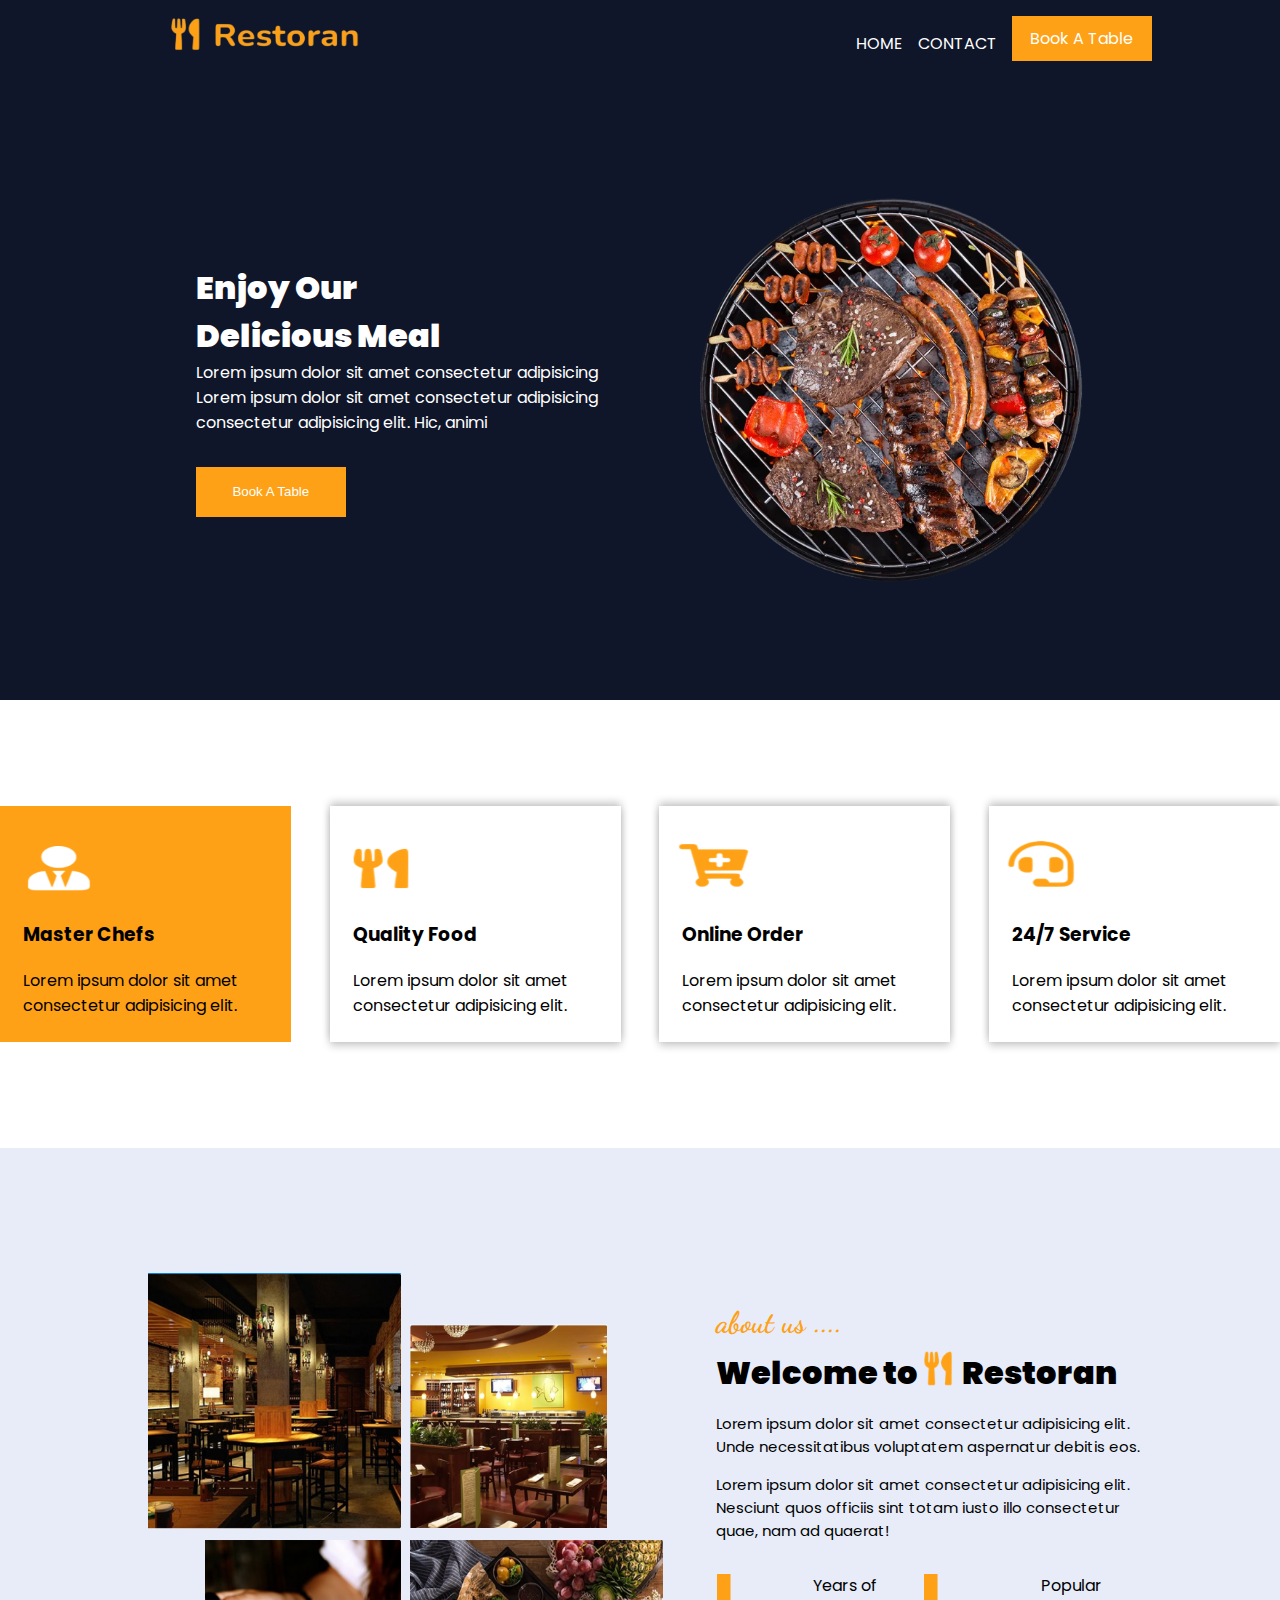
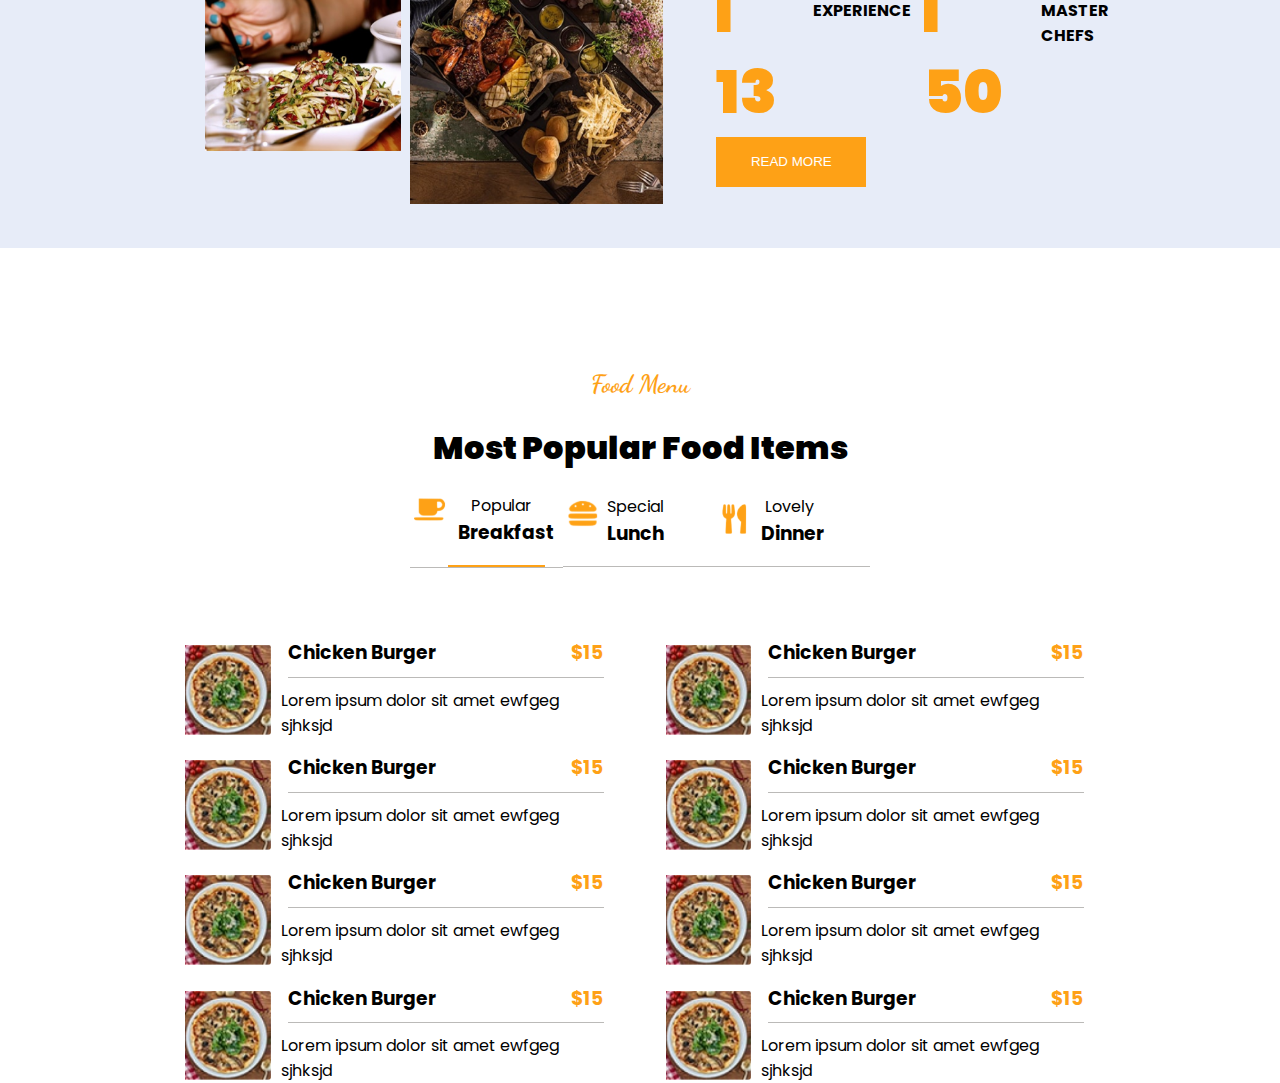
==== index.html @ 65862c94 "about us container styling" ====
<!DOCTYPE html>
<html lang="en">
  <head>
    <meta charset="UTF-8" />
    <meta name="viewport" content="width=device-width, initial-scale=1.0" />
    <link rel="stylesheet" href="styles.css" />
    <title>Restaurant App</title>
  </head>
  <body>
    <div class="top-Container">
      <div class="navbar">
        <ul>
          <li>
            <img src="restoran.png" class="restoran-logo" />
          </li>
          <div class="navbar1">
            <li class="homelink">HOME</li>
            <li class="contactlink">CONTACT</li>
            <li class="bookTableBtn">Book A Table</li>
          </div>
        </ul>
      </div>
      <div class="center-container">
        <div>
          <h1>Enjoy Our</h1>
          <h1>Delicious Meal</h1>
          <p class="p1">Lorem ipsum dolor sit amet consectetur adipisicing</p>
          <p class="p1">Lorem ipsum dolor sit amet consectetur adipisicing</p>
          <p class="p1">consectetur adipisicing elit. Hic, animi</p>
          <button class="bookTableBtn1">Book A Table</button>
        </div>

        <img src="food.webp" class="foodImage" />
      </div>
    </div>
    <div class="container1">
      <div class="center-container1">
        <div class="center-container1-item1">
          <img src="masterChef.png" class="masterChefImage" />
          <h3 class="masterChefHeading">Master Chefs</h3>
          <p class="para">
            Lorem ipsum dolor sit amet consectetur adipisicing elit.
          </p>
        </div>
        <div class="center-container1-item2">
          <img src="fork.png" class="masterChefImage" />
          <h3 class="masterChefHeading">Quality Food</h3>
          <p class="para">
            Lorem ipsum dolor sit amet consectetur adipisicing elit.
          </p>
        </div>
        <div class="center-container1-item3">
          <img src="trolly.png" class="masterChefImage" />
          <h3 class="masterChefHeading">Online Order</h3>
          <p class="para">
            Lorem ipsum dolor sit amet consectetur adipisicing elit.
          </p>
        </div>
        <div class="center-container1-item4">
          <img src="headphone.png" class="masterChefImage" />
          <h3 class="masterChefHeading">24/7 Service</h3>
          <p class="para">
            Lorem ipsum dolor sit amet consectetur adipisicing elit.
          </p>
        </div>
      </div>
    </div>
    <div class="aboutUs-container">
      <div class="aboutUs-centerContainer">
        <div class="restaurant-images-Conatainer">
          <div class="restaurant-images-Container1">
            <img src="restraurant1.png" class="restaurant1-Image" />
            <img src="Restaurant2.png" class="restaurant2-Image" />
          </div>
          <div class="restaurant-images-Container1">
            <img src="Restaurant3.png" class="restaurant3-Image" />
            <img src="Restaurant4.png" class="restaurant4-Image" />
          </div>
        </div>

        <div class="aboutUS-container2">
          <h3 class="about">about us ....</h3>
          <div class="welcome-heading">
            <h1 class="welcome">Welcome to</h1>
            <img src="fork.png" class="forkIcon" />
            <h1 class="welcome">Restoran</h1>
          </div>

          <p class="p3">
            Lorem ipsum dolor sit amet consectetur adipisicing elit. Unde
            necessitatibus voluptatem aspernatur debitis eos.
          </p>
          <p class="p3">
            Lorem ipsum dolor sit amet consectetur adipisicing elit. Nesciunt
            quos officiis sint totam iusto illo consectetur quae, nam ad
            quaerat!
          </p>
          <div class="aboutUS-container1">
            <div class="aboutUS-container1-item1">
              <h1 class="years">| 13</h1>
              <div>
                <p class="p2">Years of</p>
                <h4 class="h4">EXPERIENCE</h4>
              </div>
            </div>
            <div class="aboutUS-container1-item1">
              <h1 class="years">| 50</h1>
              <div>
                <p class="p2">Popular</p>
                <h4 class="h4">MASTER CHEFS</h4>
              </div>
            </div>
          </div>
          <button class="readMoreBtn">READ MORE</button>
        </div>
      </div>
    </div>
    <div class="foodMenu-Container">
      <div class="foodMenuContainer-Center">
        <div class="foodMenu-Top">
          <h3 class="foodMenu-heading">Food Menu</h3>
          <h1>Most Popular Food Items</h1>
          <div class="foodMenu-top-container">
            <div class="foodMenu-Top1">
              <img src="cup.png" class="foodMenuIcons" />
              <div class="Breakfast-container">
                <p class="p4">Popular</p>
                <h3 class="h3">Breakfast</h3>
              </div>
            </div>

            <div class="foodMenu-Top1 Top2">
              <img src="burger.png" class="foodMenuIcons" />
              <div class="Lunch-container">
                <p class="p4">Special</p>
                <h3 class="h3">Lunch</h3>
              </div>
            </div>
            <div class="foodMenu-Top1 Top3">
              <img src="fork.png" class="foodMenuIcons" />
              <div class="Dinner-container">
                <p class="p4">Lovely</p>
                <h3 class="h3">Dinner</h3>
              </div>
            </div>
          </div>
        </div>
        <div class="foodMenu-Container1">
          <div>
            <div class="foodMenu-Container1-item">
              <img src="pasta.png" class="pasta-img" />
              <div>
                <div class="item1">
                  <h3 class="burger-heading">Chicken Burger</h3>
                  <h3 class="burger-price">$15</h3>
                </div>

                <p class="p5">Lorem ipsum dolor sit amet ewfgeg sjhksjd</p>
              </div>
            </div>

            <div class="foodMenu-Container1-item">
              <img src="pasta.png" class="pasta-img" />
              <div>
                <div class="item1">
                  <h3 class="burger-heading">Chicken Burger</h3>
                  <h3 class="burger-price">$15</h3>
                </div>

                <p class="p5">Lorem ipsum dolor sit amet ewfgeg sjhksjd</p>
              </div>
            </div>

            <div class="foodMenu-Container1-item">
              <img src="pasta.png" class="pasta-img" />
              <div>
                <div class="item1">
                  <h3 class="burger-heading">Chicken Burger</h3>
                  <h3 class="burger-price">$15</h3>
                </div>

                <p class="p5">Lorem ipsum dolor sit amet ewfgeg sjhksjd</p>
              </div>
            </div>

            <div class="foodMenu-Container1-item">
              <img src="pasta.png" class="pasta-img" />
              <div>
                <div class="item1">
                  <h3 class="burger-heading">Chicken Burger</h3>
                  <h3 class="burger-price">$15</h3>
                </div>

                <p class="p5">Lorem ipsum dolor sit amet ewfgeg sjhksjd</p>
              </div>
            </div>
          </div>
          <div>
            <div class="foodMenu-Container1-item">
              <img src="pasta.png" class="pasta-img" />
              <div>
                <div class="item1">
                  <h3 class="burger-heading">Chicken Burger</h3>
                  <h3 class="burger-price">$15</h3>
                </div>

                <p class="p5">Lorem ipsum dolor sit amet ewfgeg sjhksjd</p>
              </div>
            </div>

            <div class="foodMenu-Container1-item">
              <img src="pasta.png" class="pasta-img" />
              <div>
                <div class="item1">
                  <h3 class="burger-heading">Chicken Burger</h3>
                  <h3 class="burger-price">$15</h3>
                </div>

                <p class="p5">Lorem ipsum dolor sit amet ewfgeg sjhksjd</p>
              </div>
            </div>

            <div class="foodMenu-Container1-item">
              <img src="pasta.png" class="pasta-img" />
              <div>
                <div class="item1">
                  <h3 class="burger-heading">Chicken Burger</h3>
                  <h3 class="burger-price">$15</h3>
                </div>

                <p class="p5">Lorem ipsum dolor sit amet ewfgeg sjhksjd</p>
              </div>
            </div>

            <div class="foodMenu-Container1-item">
              <img src="pasta.png" class="pasta-img" />
              <div>
                <div class="item1">
                  <h3 class="burger-heading">Chicken Burger</h3>
                  <h3 class="burger-price">$15</h3>
                </div>

                <p class="p5">Lorem ipsum dolor sit amet ewfgeg sjhksjd</p>
              </div>
            </div>
          </div>
        </div>
      </div>
    </div>
  </body>
</html>
---- styles.css ----
@import url("https://fonts.googleapis.com/css2?family=Poppins:ital,wght@0,100;0,200;0,300;0,400;0,500;0,600;0,700;0,800;0,900;1,100;1,200;1,300;1,400;1,500;1,600;1,700;1,800;1,900&display=swap");
@import url("https://fonts.googleapis.com/css2?family=Dancing+Script:wght@400..700&family=Poppins:ital,wght@0,100;0,200;0,300;0,400;0,500;0,600;0,700;0,800;0,900;1,100;1,200;1,300;1,400;1,500;1,600;1,700;1,800;1,900&display=swap");
body {
  width: 100%;
  height: auto;
  margin: 0;
  padding: 0;
  font-family: "Poppins", sans-serif;
}

.top-Container {
  position: relative;

  height: 700px;
  background-color: #0f172b;
  overflow: hidden;
}

.top-Container::before {
  content: "";
  position: absolute;
  top: 0;
  left: 0;
  right: 0;
  bottom: 0;
  background-image: url("https://img.freepik.com/free-photo/top-view-table-full-delicious-food-composition_23-2149141353.jpg");
  background-repeat: no-repeat;
  background-size: cover;
  background-position: center;
  filter: blur(5px);
  z-index: 1;
}

.top-Container::after {
  content: "";
  position: absolute;
  top: 0;
  left: 0;
  right: 0;
  bottom: 0;
  background-color: rgba(15, 23, 43, 0.8);
  z-index: 2;
}
.navbar {
  position: relative;
  z-index: 3;
  color: white;
  padding-left: 10%;
  padding-right: 10%;
}
ul {
  list-style: none;
  display: flex;
  justify-content: space-between;
}
.navbar1 {
  width: 400px;
  display: flex;
  justify-content: space-between;
  gap: 5%;
}
.restoran-logo {
  width: 30%;
  height: 80%;
}
.center-container {
  z-index: 3;
  position: relative;
  color: white;
  display: flex;
  justify-content: center;
  align-items: center;
  gap: 8%;
  margin-top: 10%;
}
.foodImage {
  width: 30%;
  height: 30%;
}
h1 {
  margin: 0;
  padding: 0;
  font-weight: 900;
}
.p1 {
  margin: 0;
  padding: 0;
}
.bookTableBtn1 {
  color: white;
  background-color: #fea116;
  border: none;
  height: 50px;
  width: 150px;
  margin-top: 8%;
}
.bookTableBtn {
  color: white;
  background-color: #fea116;
  border: none;
  height: 25px;
  width: 150px;
  text-align: center;
  padding: 10px;
}
.homelink,
.contactlink {
  margin-top: 15px;
}

.container1 {
  height: 448px;
  top: 764px;
  display: flex;
  justify-content: center;
  align-items: center;
}

.center-container1 {
  height: 236px;
  width: 160vh;

  display: flex;
  gap: 3%;
}
.center-container1-item1 {
  width: 100%;
  background-color: #fea116;
}
.center-container1-item2 {
  background-color: white;
  box-shadow: 0px 4px 8px rgba(0, 0, 0, 0.2), 0px -4px 8px rgba(0, 0, 0, 0.2);
  width: 100%;
}
.center-container1-item3 {
  background-color: white;
  box-shadow: 0px 4px 8px rgba(0, 0, 0, 0.2), 0px -4px 8px rgba(0, 0, 0, 0.2);

  width: 100%;
}
.center-container1-item4 {
  background-color: white;
  box-shadow: 0px 4px 8px rgba(0, 0, 0, 0.2), 0px -4px 8px rgba(0, 0, 0, 0.2);

  width: 100%;
}
.masterChefImage {
  margin-top: 10%;
  height: 25%;
  width: 30%;
  margin-left: 4%;
}
.masterChefHeading {
  margin-left: 8%;
}
.para {
  margin-left: 8%;
}
.aboutUs-container {
  height: 700px;

  background-color: #e7ecf8;
  display: flex;
  justify-content: center;
  align-items: center;
}
.aboutUs-centerContainer {
  height: 70%;
  width: 80%;
  display: flex;
  gap: 26%;
}

.restaurant-images-Conatainer {
  display: flex;
  flex-direction: column;
  margin: 2%;
}
.restaurant-images-Container1 {
  display: flex;
  gap: 3%;
}
.years {
  font-size: 60px;
  color: #fea116;
}
.aboutUS-container1 {
  width: 100%;

  display: flex;
  gap: 5%;
}
.aboutUS-container1-item1 {
  display: flex;
}

.p2 {
  margin-bottom: 0;
}
.readMoreBtn {
  color: white;
  background-color: #fea116;
  border: none;
  height: 50px;
  width: 150px;
}
.p2 {
  margin-left: 10%;
}
.h4 {
  margin-top: 0;
  margin-left: 10%;
  padding: 0;
}

.restaurant1-Image {
  width: 90%;

  height: 100%;
}
.restaurant2-Image {
  width: 70%;
  margin-top: 18%;
  /* margin-right: 108%; */
  height: 80%;
}
.restaurant3-Image {
  width: 70%;

  height: 80%;
  margin-left: 20%;
  margin-top: 4%;
}
.restaurant4-Image {
  width: 90%;
  margin-top: 4%;

  height: 100%;
}
.aboutUS-container2 {
  margin-top: 5%;
}
.p3 {
  font-size: 15px;
}
.forkIcon {
  width: 10%;
  height: 10%;
}
.welcome-heading {
  display: flex;
}
.welcome {
  margin-top: 2%;
}
.about {
  font-family: "Dancing Script", cursive;
  font-size: 30px;
  margin: 0;
  padding: 0;
  color: #fea116;
}
.foodMenu-Container {
  height: 819px;
  display: flex;
  justify-content: center;
  align-items: center;
}
.foodMenuContainer-Center {
  height: 626.69px;
  width: 80%;
}
.foodMenu-Top {
  text-align: center;
  justify-content: center;
  align-items: center;
}
.foodMenuIcons {
  width: 25%;
  height: 50%;
}
.foodMenu-Top1 {
  display: flex;
  width: 15%;
  margin-top: 2%;
  border-bottom: 1px solid #bbbab8;
}

.foodMenu-top-container {
  display: flex;
  justify-content: center;
  align-items: center;
  margin: 0;
  padding: 0;

  gap: 0;
}
.h3 {
  margin-left: 10%;
  margin-top: 0%;

  padding: 0;
}
.p4 {
  margin-left: 10%;
  margin-top: 0%;
  margin-bottom: 0;
}
.line {
  width: 50%;
}
.Breakfast-container {
  border-bottom: 2px solid #fea116;
}
.foodMenu-heading {
  font-family: "Dancing Script", cursive;
  color: #fea116;
  font-size: 25px;
  font-weight: bold;
}
.Top3 {
  margin-left: 0;
}
.pasta-img {
  width: 20%;
  height: 10%;
  margin-top: 6%;
}
.item1 {
  display: flex;
  justify-content: space-between;
  margin-left: 5%;
  margin-bottom: 0;
  border-bottom: 1px solid #bbbab8;

  height: 50%;
}
.foodMenu-Container1 {
  margin-top: 5%;
  display: flex;
  justify-content: center;
  gap: 5%;
}
.foodMenu-Container1-item {
  display: flex;
}

.burger-heading {
  margin-bottom: 0%;
  padding: 0%;
}
.burger-price {
  margin-bottom: 0%;
  padding: 0%;
  color: #fea116;
}
.p5 {
  margin-top: 3%;
  margin-bottom: 0;
  margin-right: 0;
  margin-left: 3%;
}
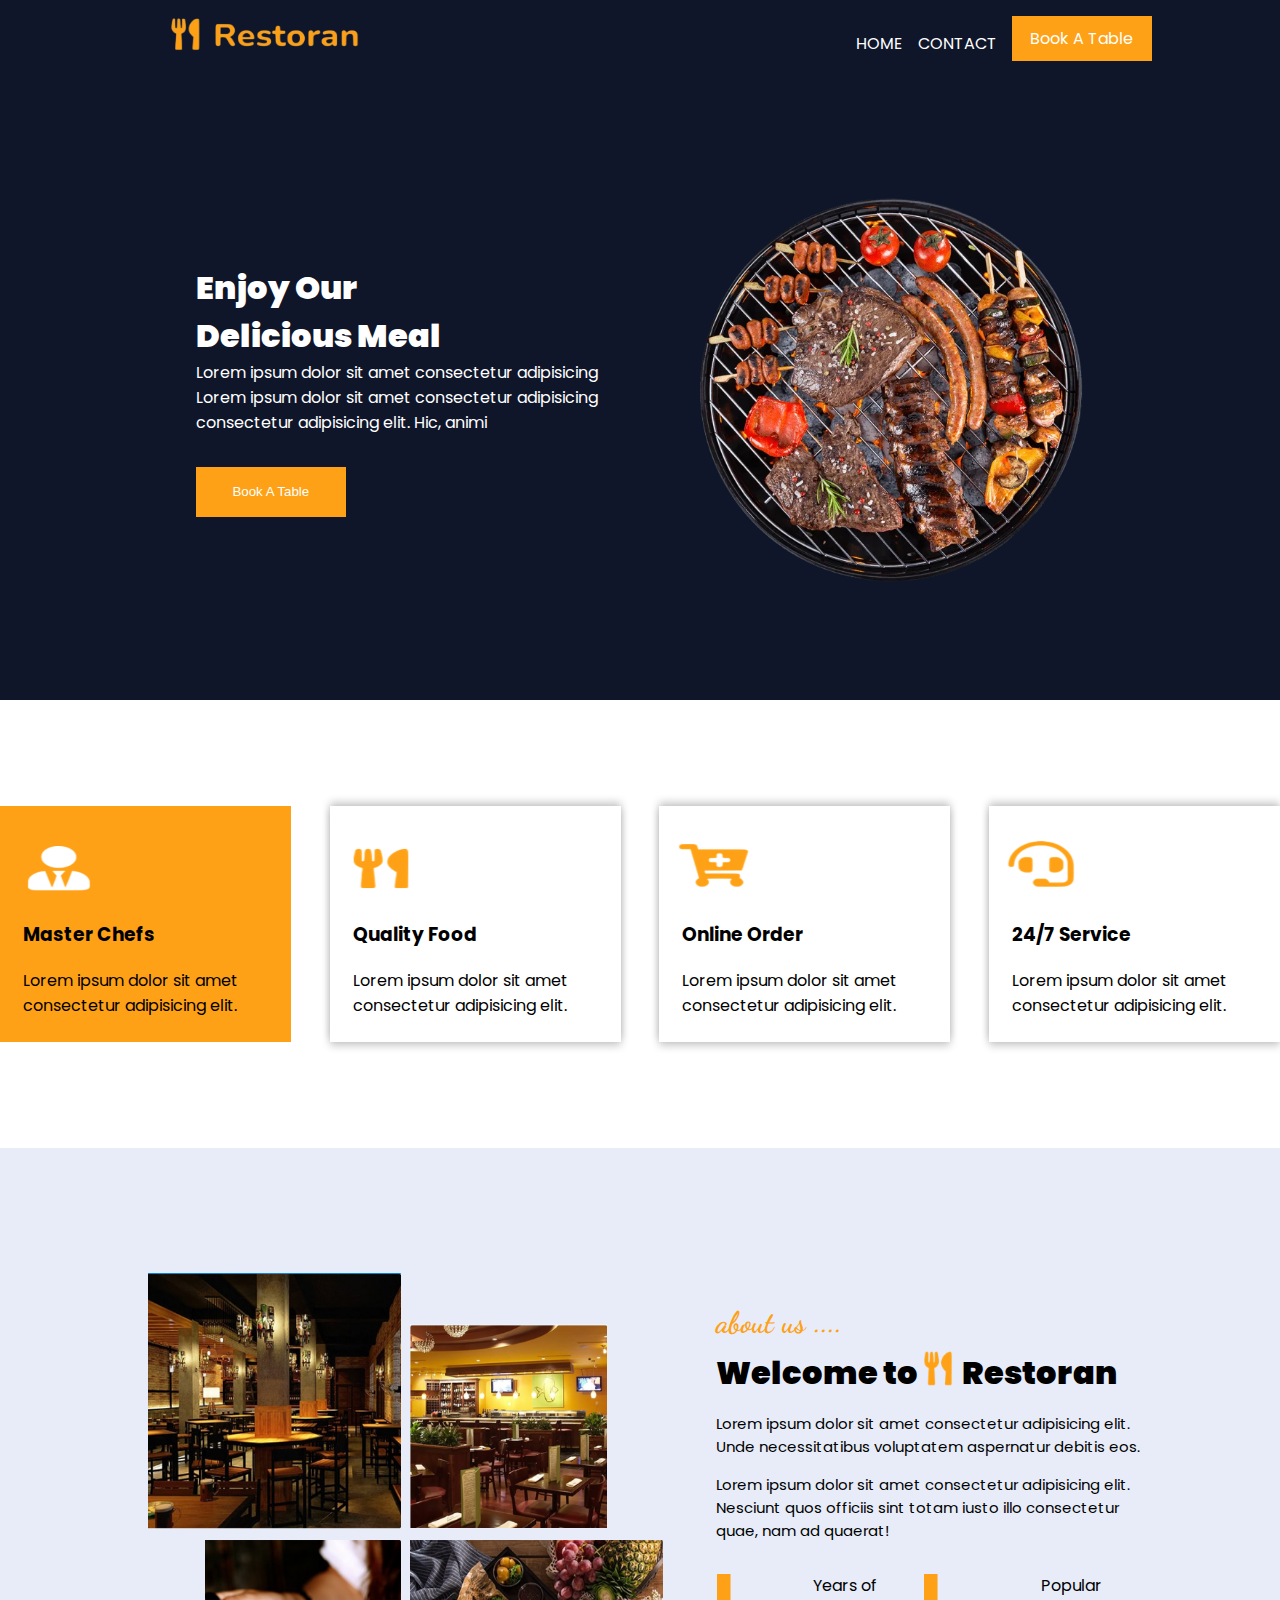
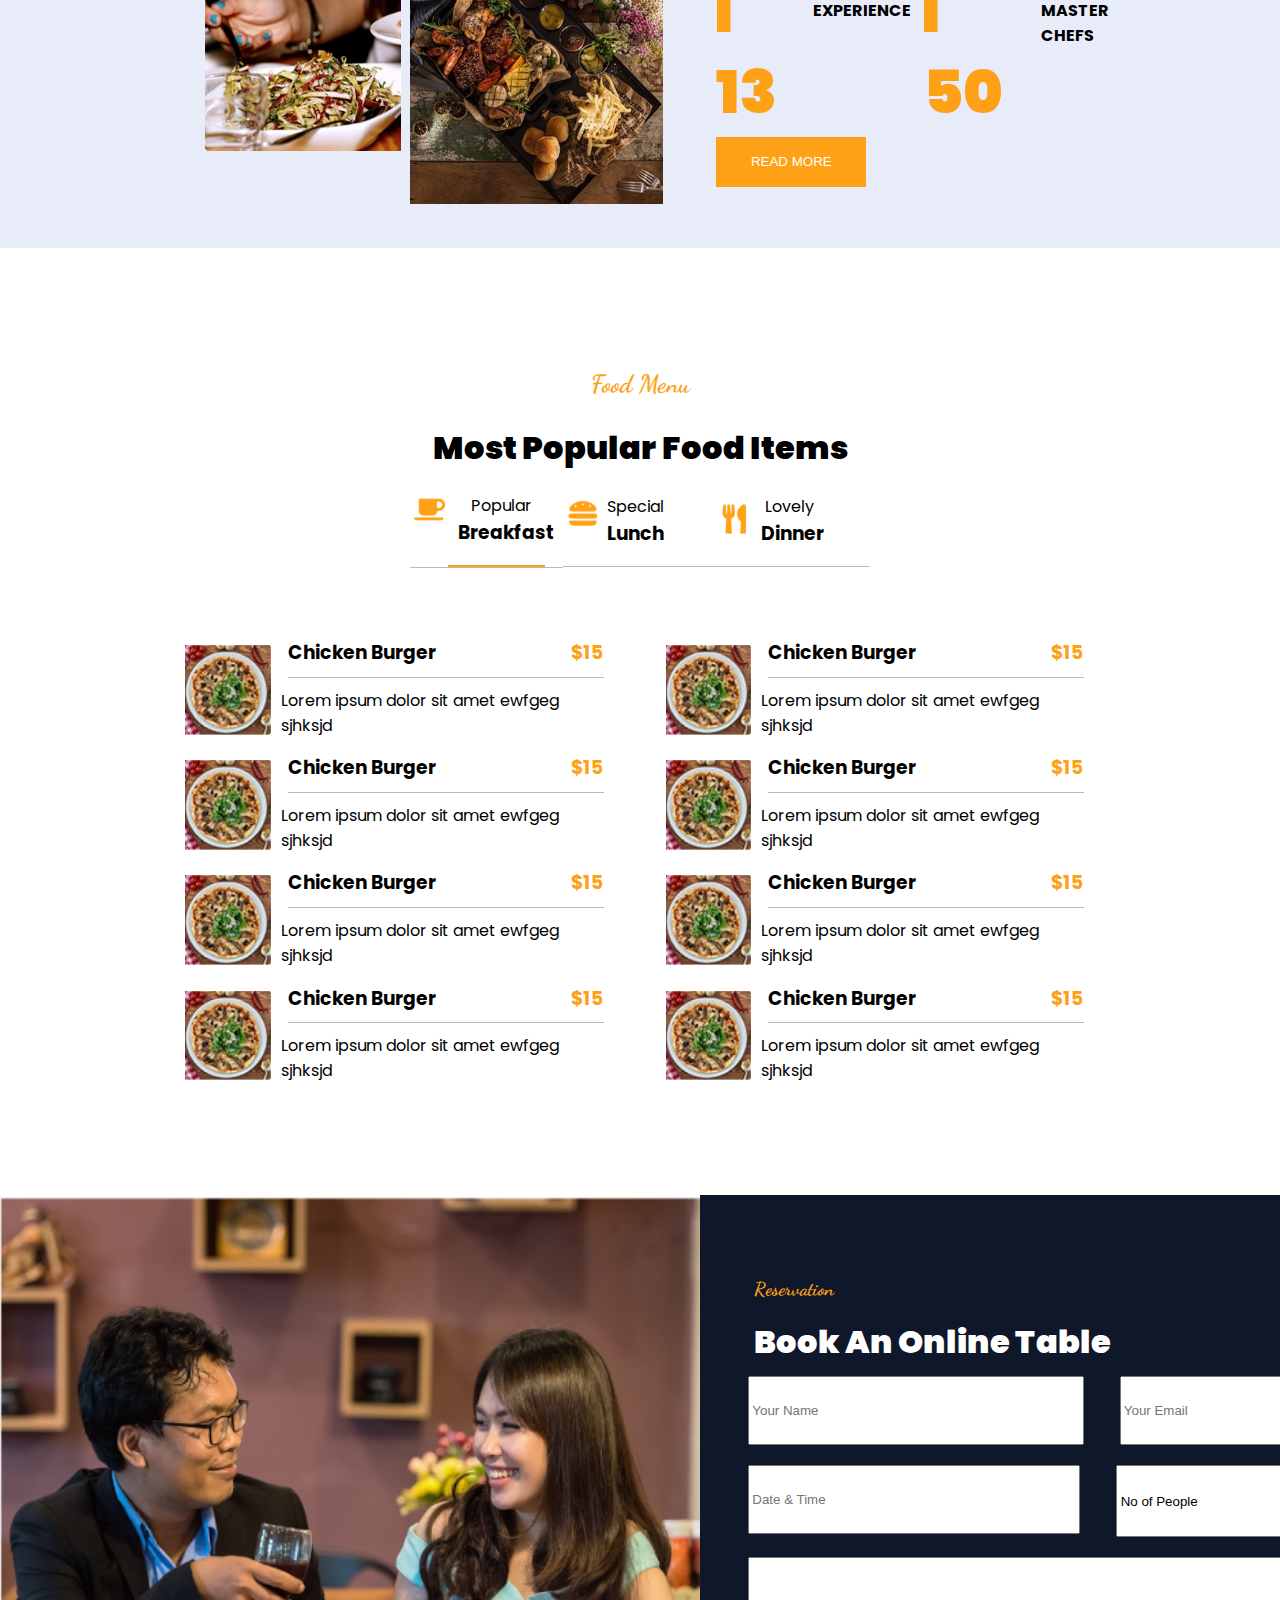
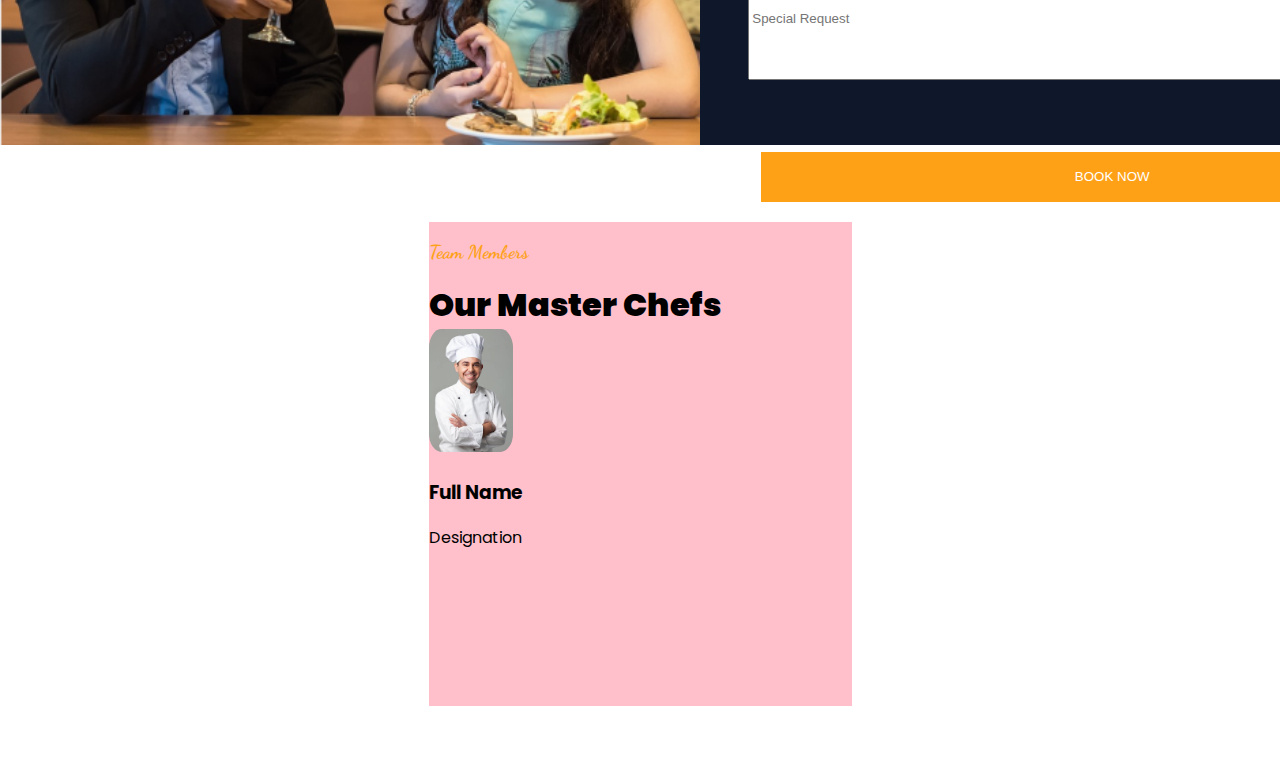
==== commit 6d0255c5: "reservation container styling" ====
--- a/index.html
+++ b/index.html
@@ -247,5 +247,54 @@
         </div>
       </div>
     </div>
+
+    <div class="reservation-Container">
+      <img src="reservation.PNG" class="reservation-img" />
+      <div class="reservation-Container-1">
+        <h3 class="reservation">Reservation</h3>
+        <h1 class="bookTableHeading">Book An Online Table</h1>
+
+        <form>
+          <div class="form-input1">
+            <input type="text" class="input" placeholder="Your Name" />
+
+            <input type="email" class="input" placeholder="Your Email" />
+          </div>
+          <div class="form-input1">
+            <input type="text" class="input" placeholder="Date & Time" />
+
+            <select class="input1">
+              <option disabled selected>No of People</option>
+              <option>people 1</option>
+              <option>people 2</option>
+              <option>people 3</option>
+              <option>people 4</option>
+            </select>
+          </div>
+          <div class="formInput2">
+            <input
+              class="Special-input"
+              type="text"
+              placeholder="Special Request"
+            />
+          </div>
+          <input type="submit" class="bookNowBtn" value="BOOK NOW" />
+        </form>
+      </div>
+    </div>
+
+    <div class="team-Members-Container">
+      <div class="team-Members-Container-Center">
+        <h3 class="team-Members-heading">Team Members</h3>
+        <h1>Our Master Chefs</h1>
+        <div>
+          <div class="chef1">
+            <img src="chef1.jpg" class="chef-Image" />
+            <h3>Full Name</h3>
+            <p>Designation</p>
+          </div>
+        </div>
+      </div>
+    </div>
   </body>
 </html>
--- a/styles.css
+++ b/styles.css
@@ -360,3 +360,75 @@
   margin-right: 0;
   margin-left: 3%;
 }
+.reservation-Container {
+  height: 550px;
+  display: flex;
+  margin-top: 10%;
+  background-color: #0f172b;
+  color: white;
+}
+.reservation {
+  margin-left: 7%;
+  font-family: "Dancing Script", cursive;
+  color: #fea116;
+}
+.bookTableHeading {
+  margin-left: 7%;
+}
+.reservation-img {
+  height: 550px;
+  width: 700px;
+}
+.form-input1 {
+  display: flex;
+  padding: 10px;
+  margin-left: 5%;
+  gap: 5%;
+}
+.input {
+  width: 40vh;
+  height: 7vh;
+}
+.input1 {
+  width: 42vh;
+  height: 8vh;
+}
+.formInput2 {
+  padding: 10px;
+  margin-left: 5%;
+}
+.Special-input {
+  width: 78vh;
+  height: 13vh;
+}
+.bookNowBtn {
+  color: white;
+  background-color: #fea116;
+  border: none;
+  height: 50px;
+  width: 78vh;
+  margin-top: 8%;
+  margin-left: 8%;
+}
+.reservation-Container-1 {
+  margin-top: 5%;
+}
+.team-Members-Container {
+  height: 638px;
+  display: flex;
+  justify-content: center;
+  align-items: center;
+}
+.team-Members-Container-Center {
+  height: 484px;
+  background-color: pink;
+}
+.team-Members-heading {
+  font-family: "Dancing Script", cursive;
+  color: #fea116;
+}
+.chef-Image {
+  height: 50%;
+  width: 20%;
+  border-radius: 15%;
+}
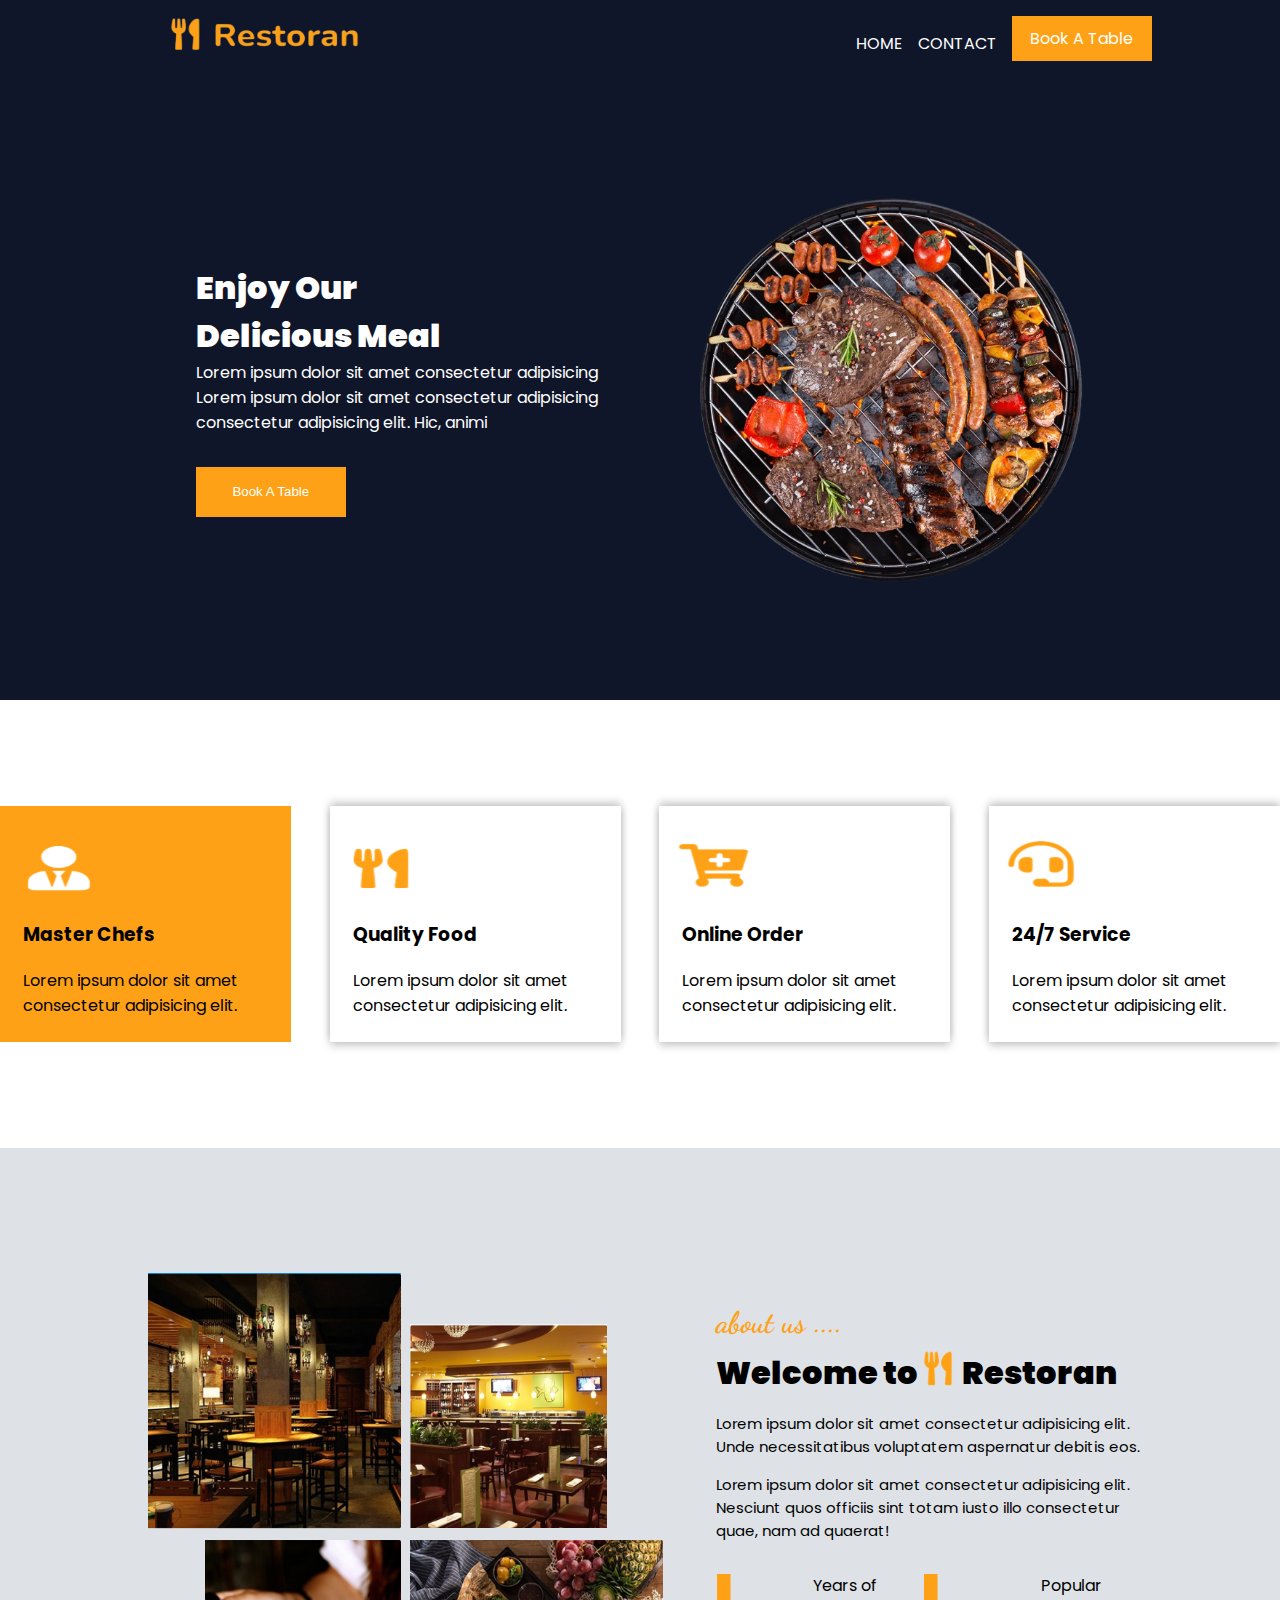
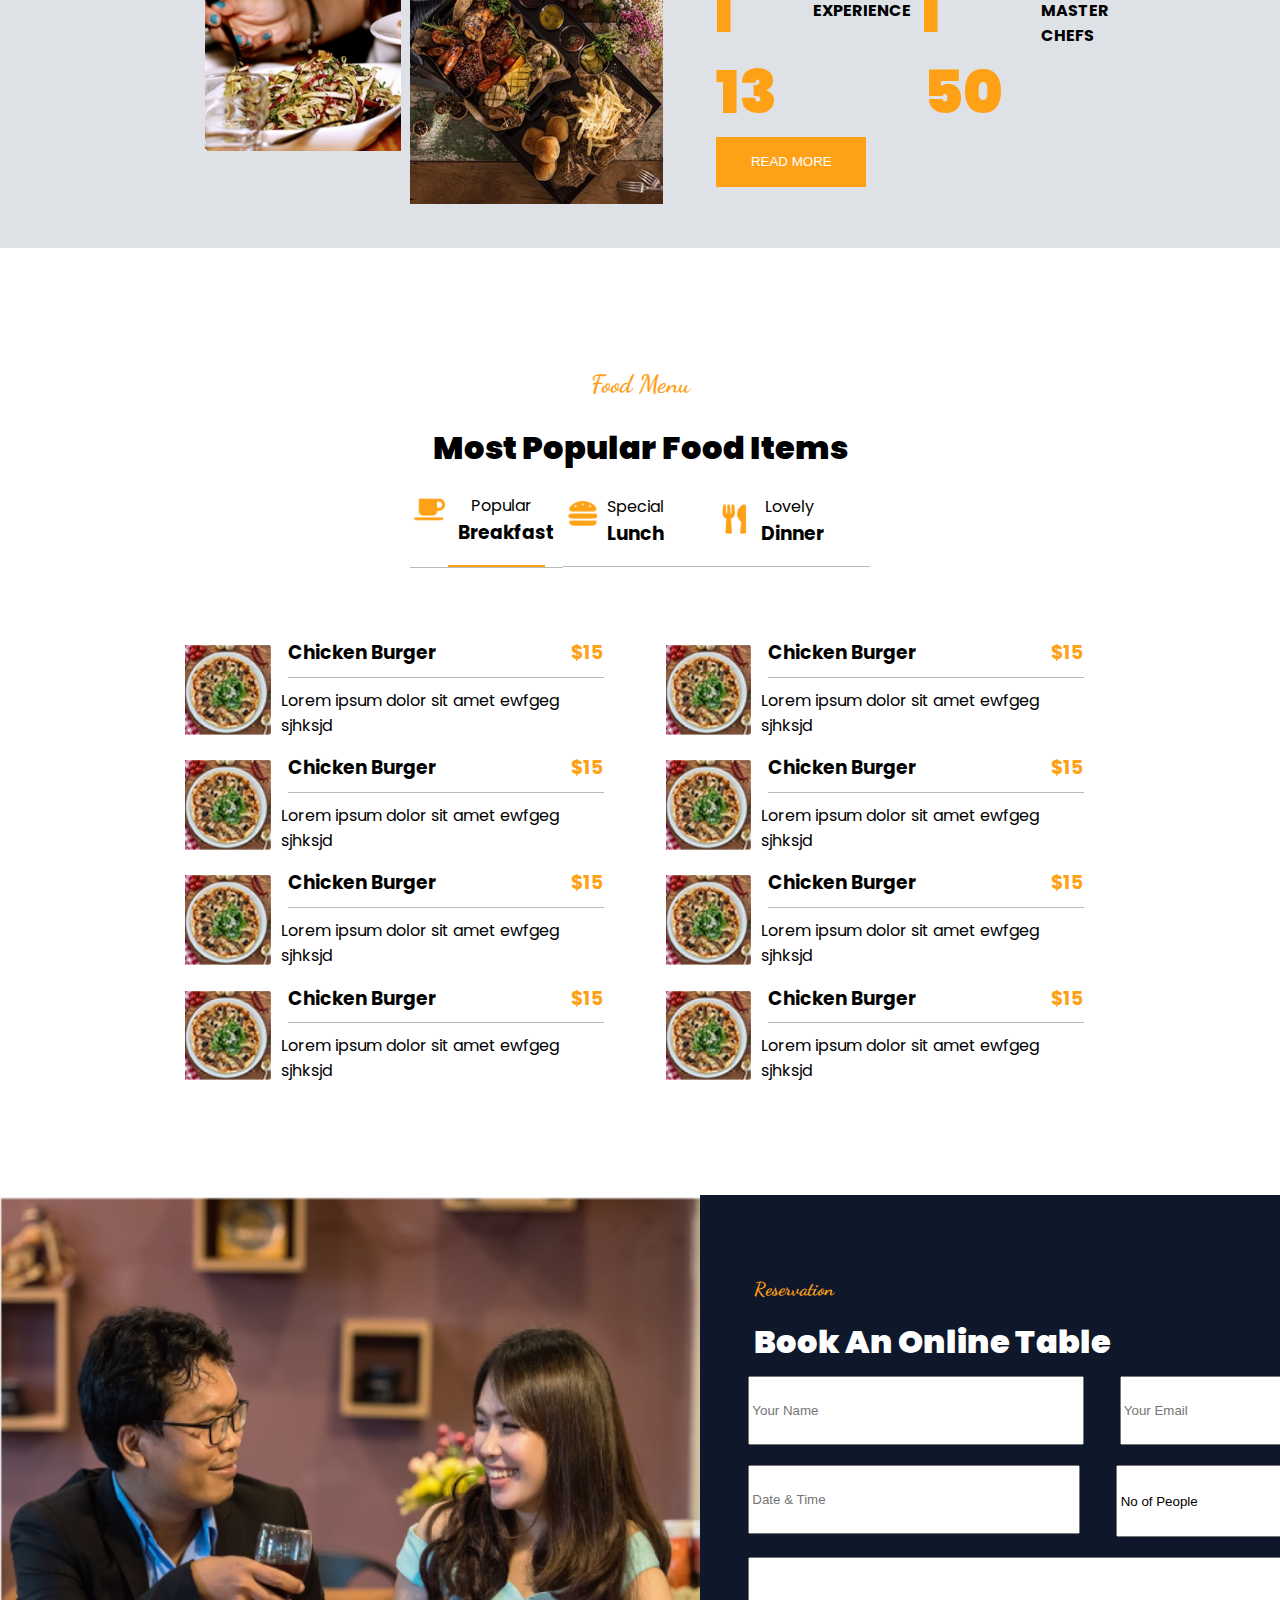
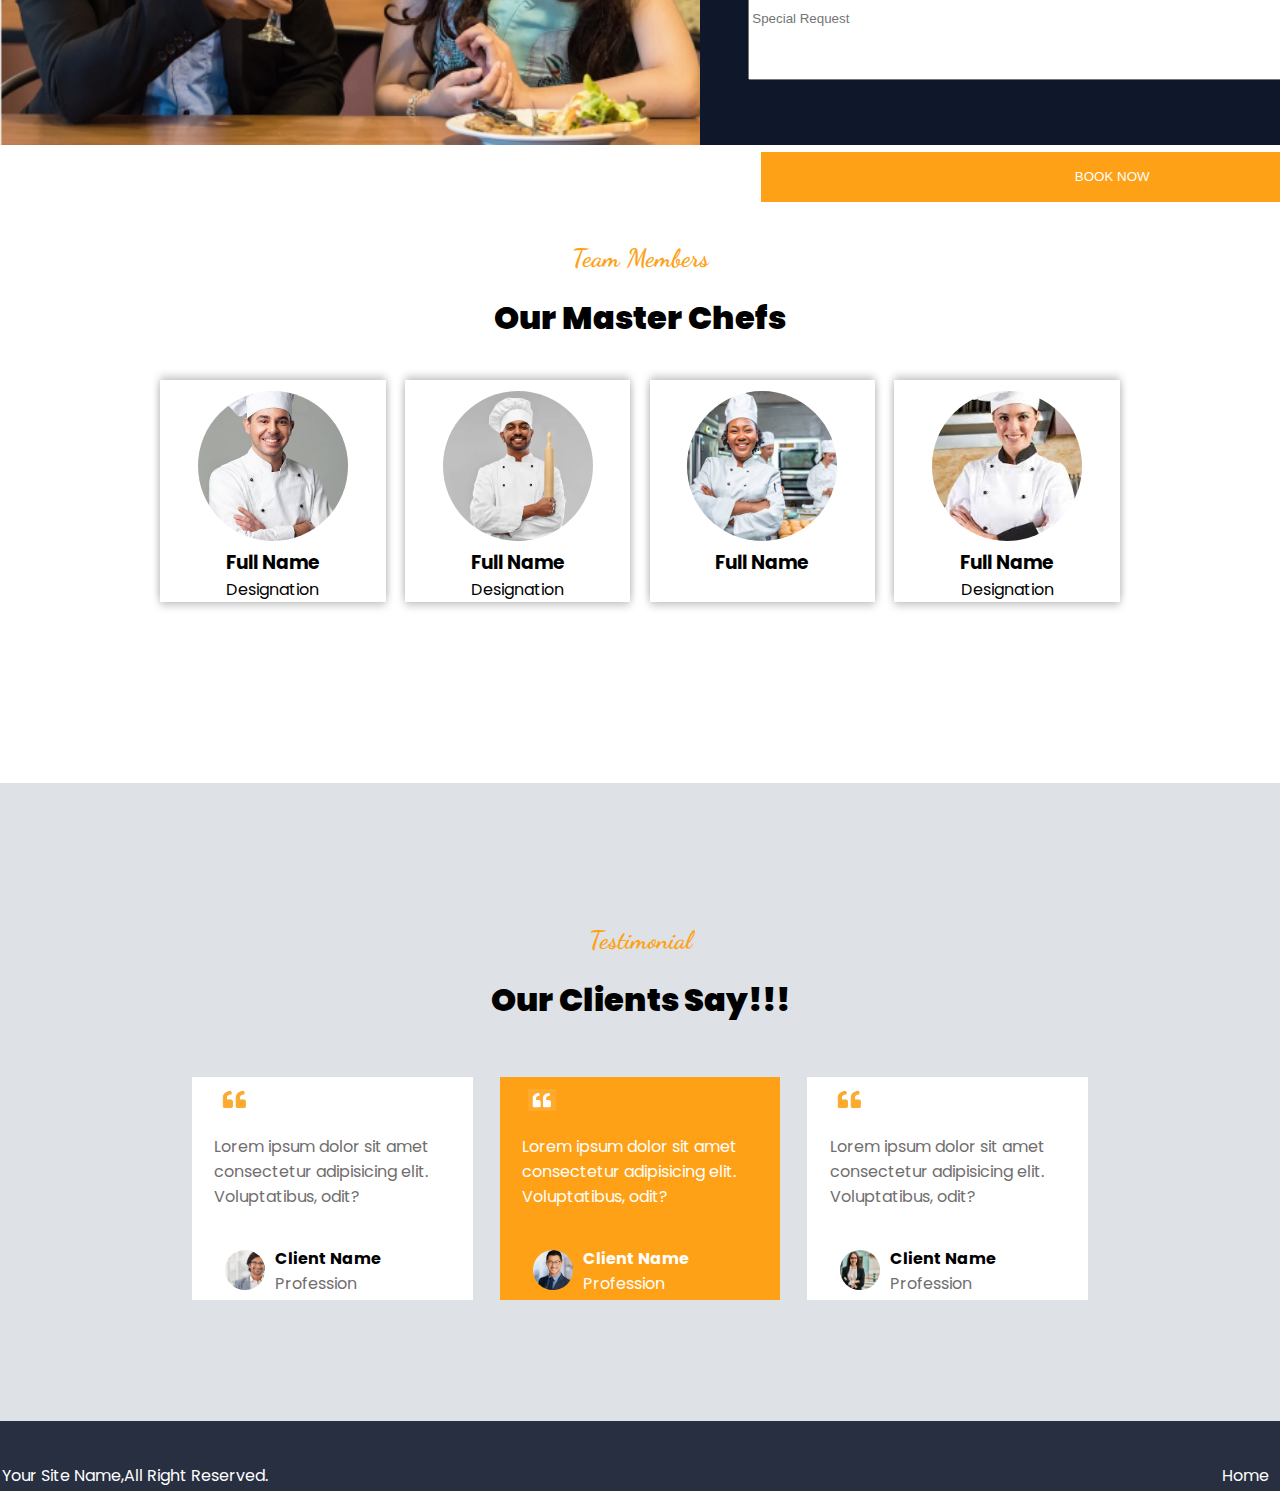
==== commit 75a86371: "team members, testimonial,footer containers" ====
--- a/index.html
+++ b/index.html
@@ -285,15 +285,94 @@
 
     <div class="team-Members-Container">
       <div class="team-Members-Container-Center">
-        <h3 class="team-Members-heading">Team Members</h3>
+        <h2 class="team-Members-heading">Team Members</h2>
         <h1>Our Master Chefs</h1>
-        <div>
+        <div class="chef-container">
           <div class="chef1">
             <img src="chef1.jpg" class="chef-Image" />
-            <h3>Full Name</h3>
-            <p>Designation</p>
-          </div>
-        </div>
+            <h3 class="full-Name">Full Name</h3>
+            <p class="designation">Designation</p>
+          </div>
+          <div class="chef1">
+            <img src="chef2.jpg" class="chef-Image" />
+            <h3 class="full-Name">Full Name</h3>
+            <p class="designation">Designation</p>
+          </div>
+          <div class="chef1">
+            <img src="chef3.jpg" class="chef-Image" />
+            <h3 class="full-Name">Full Name</h3>
+          </div>
+          <div class="chef1">
+            <img src="chef4.jfif" class="chef-Image" />
+            <h3 class="full-Name">Full Name</h3>
+            <p class="designation">Designation</p>
+          </div>
+        </div>
+      </div>
+    </div>
+
+    <div class="testimonials-Container">
+      <div class="testimonials-Container-Center">
+        <div class="testimonials-Container-top">
+          <h2 class="testimonial-heading">Testimonial</h2>
+          <h1>Our Clients Say!!!</h1>
+        </div>
+
+        <div class="testimonials">
+          <div class="testimonial1">
+            <img src="invertedCommas.png" class="invertedCommas" />
+            <p class="testimonial-para">
+              Lorem ipsum dolor sit amet consectetur adipisicing elit.
+              Voluptatibus, odit?
+            </p>
+            <div class="testimonials-end">
+              <img src="client.jfif" class="client-Image" />
+              <div>
+                <h4 class="client-name">Client Name</h4>
+                <p class="client-profession">Profession</p>
+              </div>
+            </div>
+          </div>
+          <div class="testimonial1 testimonial2">
+            <img src="invertedCommas1.png" class="invertedCommas1" />
+            <p class="testimonial-para testimonial-para2">
+              Lorem ipsum dolor sit amet consectetur adipisicing elit.
+              Voluptatibus, odit?
+            </p>
+            <div class="testimonials-end">
+              <img src="client1.jfif" class="client-Image" />
+              <div>
+                <h4 class="client-name">Client Name</h4>
+                <p class="client-profession client-profession2">Profession</p>
+              </div>
+            </div>
+          </div>
+          <div class="testimonial1">
+            <img src="invertedCommas.png" class="invertedCommas" />
+            <p class="testimonial-para">
+              Lorem ipsum dolor sit amet consectetur adipisicing elit.
+              Voluptatibus, odit?
+            </p>
+            <div class="testimonials-end">
+              <img src="client2.jfif" class="client-Image" />
+              <div>
+                <h4 class="client-name">Client Name</h4>
+                <p class="client-profession">Profession</p>
+              </div>
+            </div>
+          </div>
+        </div>
+      </div>
+    </div>
+    <div class="footer-container">
+      <div>
+        <ul class="footer-container-center">
+          <li>© Your Site Name,All Right Reserved.</li>
+          <div class="home-contact">
+            <li>Home</li>
+            <li>Contact</li>
+          </div>
+        </ul>
       </div>
     </div>
   </body>
--- a/styles.css
+++ b/styles.css
@@ -159,7 +159,8 @@
 .aboutUs-container {
   height: 700px;
 
-  background-color: #e7ecf8;
+  background-color: #dee2e6;
+
   display: flex;
   justify-content: center;
   align-items: center;
@@ -418,17 +419,147 @@
   display: flex;
   justify-content: center;
   align-items: center;
+  text-align: center;
 }
 .team-Members-Container-Center {
   height: 484px;
-  background-color: pink;
+  width: 75%;
 }
 .team-Members-heading {
   font-family: "Dancing Script", cursive;
   color: #fea116;
+  font-size: 25px;
+  font-weight: bold;
 }
 .chef-Image {
-  height: 50%;
-  width: 20%;
-  border-radius: 15%;
-}
+  margin-top: 5%;
+  height: 150px;
+  width: 150px;
+  border-radius: 50%;
+  object-fit: cover;
+}
+.chef-container {
+  margin-top: 4%;
+
+  display: flex;
+  gap: 2%;
+}
+.chef1 {
+  width: 263px;
+  box-shadow: 0px 4px 8px rgba(0, 0, 0, 0.2), 0px -4px 8px rgba(0, 0, 0, 0.2);
+}
+.full-Name {
+  margin: 0;
+}
+.designation {
+  margin: 0;
+}
+.rectangle {
+  width: 38px;
+  height: 38px;
+  top: 318px;
+  left: 113px;
+  border-radius: 19px, 19px, 0px, 0px;
+  background-color: #fea116;
+}
+.rectangles-div {
+  display: flex;
+  justify-content: center;
+  align-items: center;
+  gap: 2%;
+}
+.testimonials-Container {
+  height: 638px;
+  display: flex;
+  justify-content: center;
+  align-items: center;
+  background-color: #dee2e6;
+}
+.testimonials-Container-Center {
+  width: 70%;
+}
+.invertedCommas {
+  height: 10%;
+  width: 10%;
+  margin-left: 10%;
+  margin-top: 4%;
+}
+.client-Image {
+  margin-top: 5%;
+  height: 40px;
+  width: 40px;
+  border-radius: 50%;
+  object-fit: cover;
+  margin-top: 25px;
+  margin-left: 10%;
+}
+.testimonials {
+  display: flex;
+  gap: 3%;
+  margin-top: 6%;
+}
+.testimonial1 {
+  background-color: white;
+}
+.testimonials-Container-top {
+  text-align: center;
+}
+.testimonials-end {
+  display: flex;
+  margin-left: 2%;
+}
+.testimonial-para {
+  color: rgb(112, 110, 110);
+  margin-left: 8%;
+}
+.client-profession {
+  color: rgb(112, 110, 110);
+  margin: 0;
+  margin-left: 10px;
+}
+.client-name {
+  margin-bottom: 0;
+
+  margin-left: 10px;
+}
+.testimonial-heading {
+  font-family: "Dancing Script", cursive;
+  color: #fea116;
+  font-size: 25px;
+  font-weight: bold;
+}
+.testimonial2 {
+  background-color: #fea116;
+  color: white;
+  z-index: 1;
+}
+.client-profession2 {
+  color: white;
+}
+.testimonial-para2 {
+  color: white;
+}
+.invertedCommas1 {
+  height: 10%;
+  width: 10%;
+  margin-left: 10%;
+  margin-top: 4%;
+  z-index: 2;
+}
+.footer-container {
+  height: 70px;
+  background-color: #272f41;
+  display: flex;
+  justify-content: center;
+  color: white;
+}
+.footer-container-center {
+  margin-top: 3%;
+  width: 150vh;
+  display: flex;
+  justify-content: space-between;
+}
+.home-contact {
+  display: flex;
+  gap: 10%;
+}
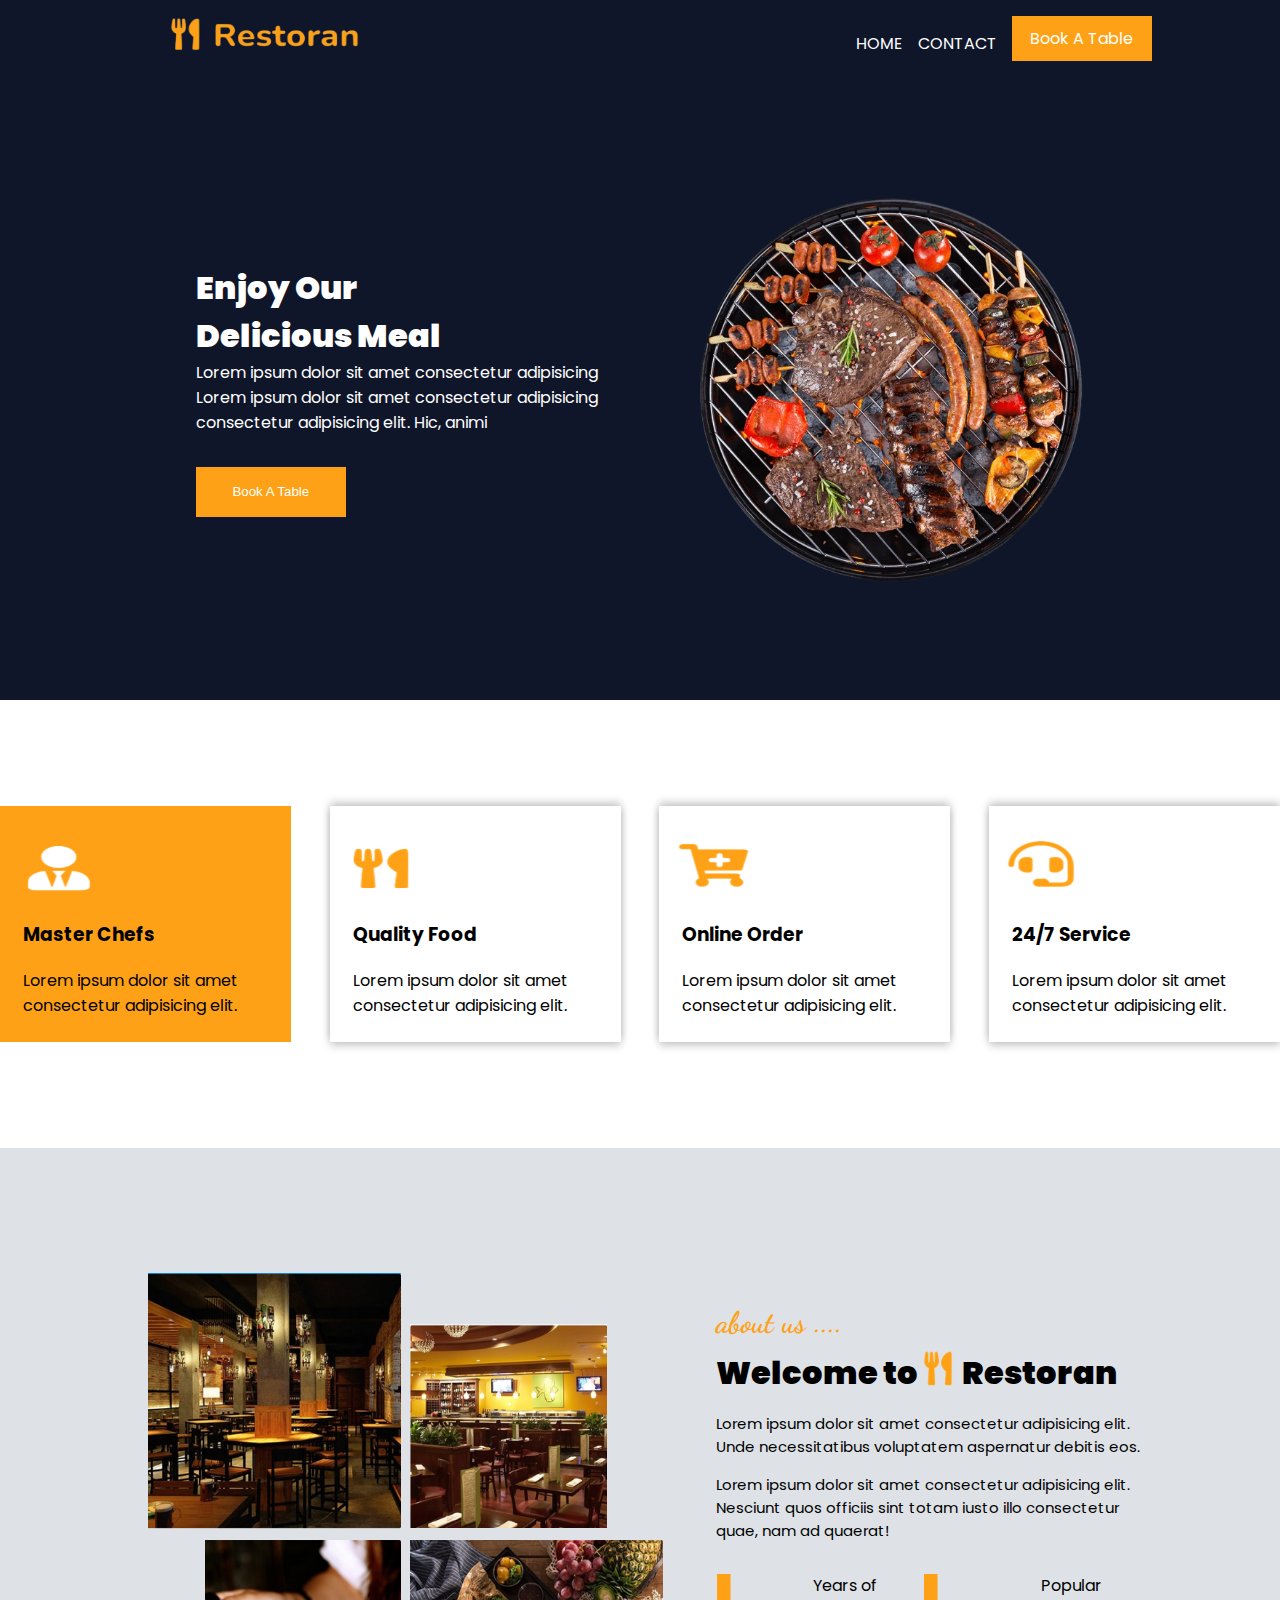
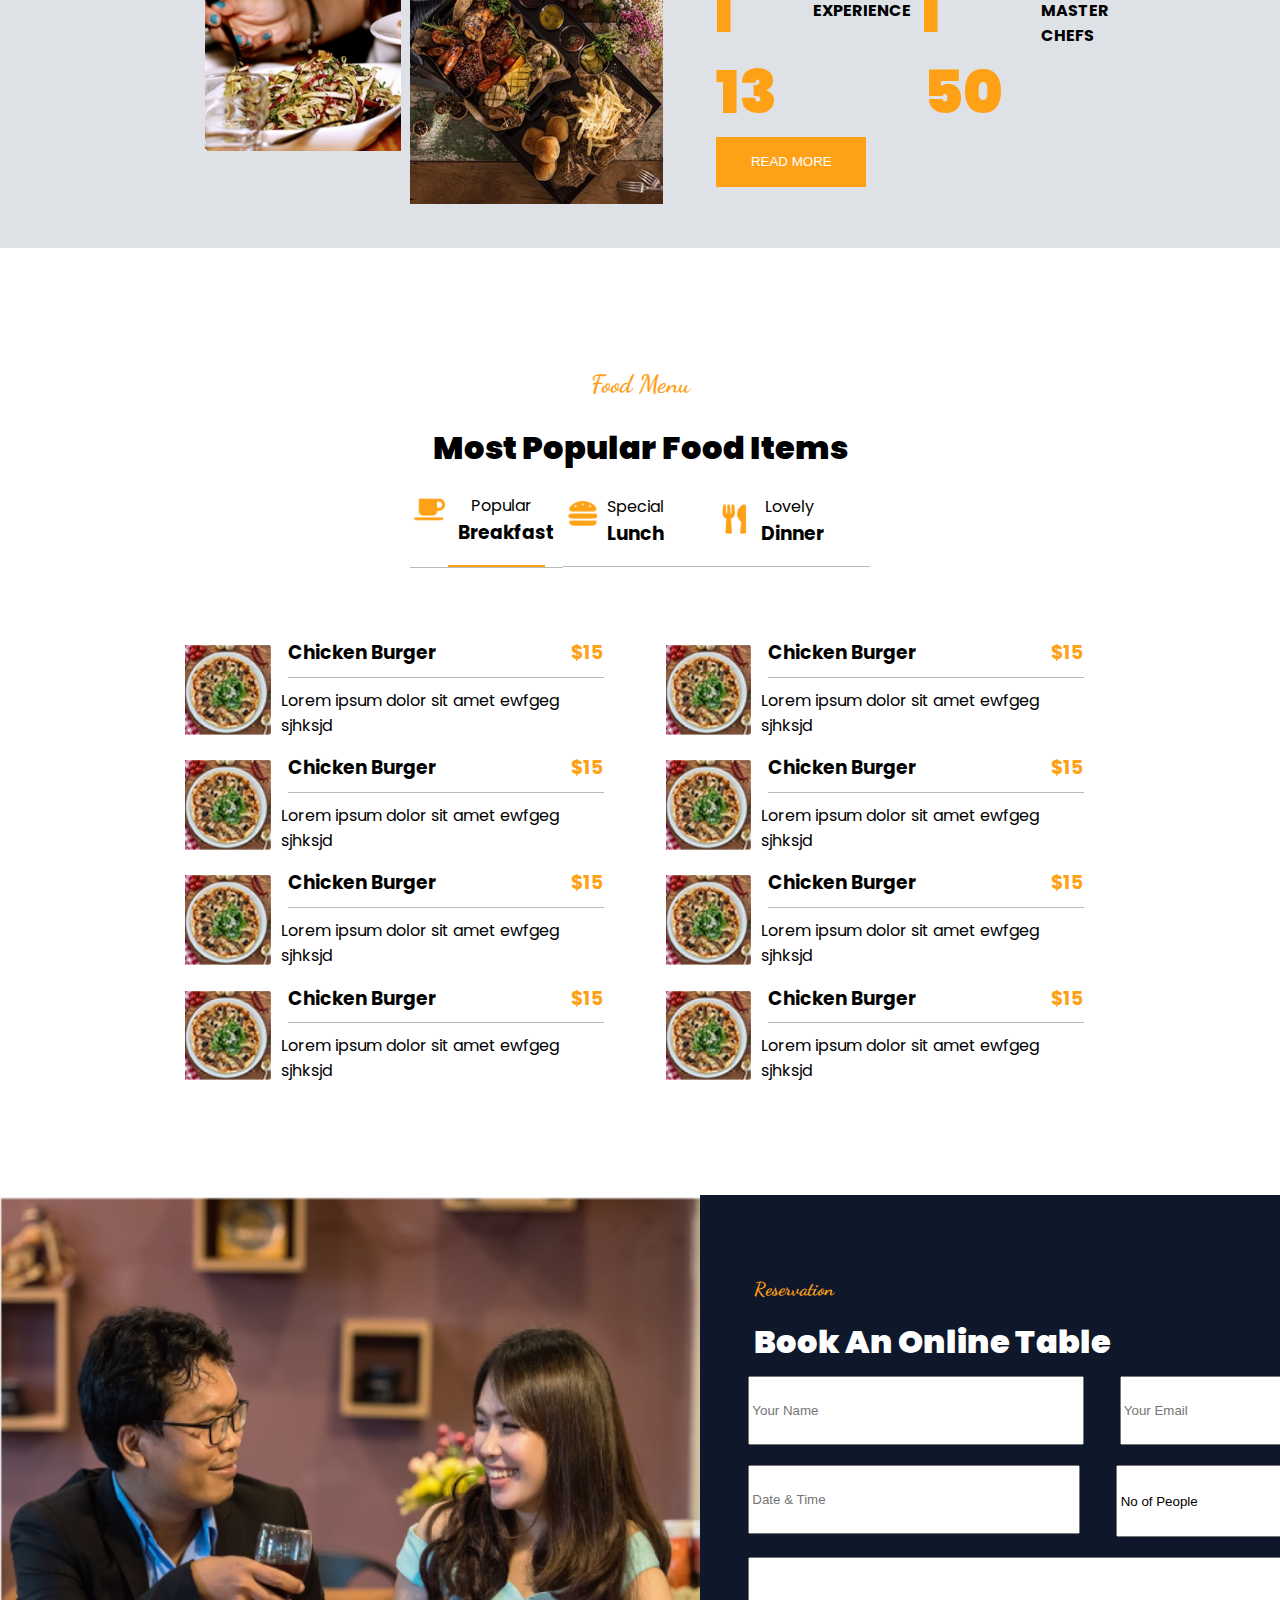
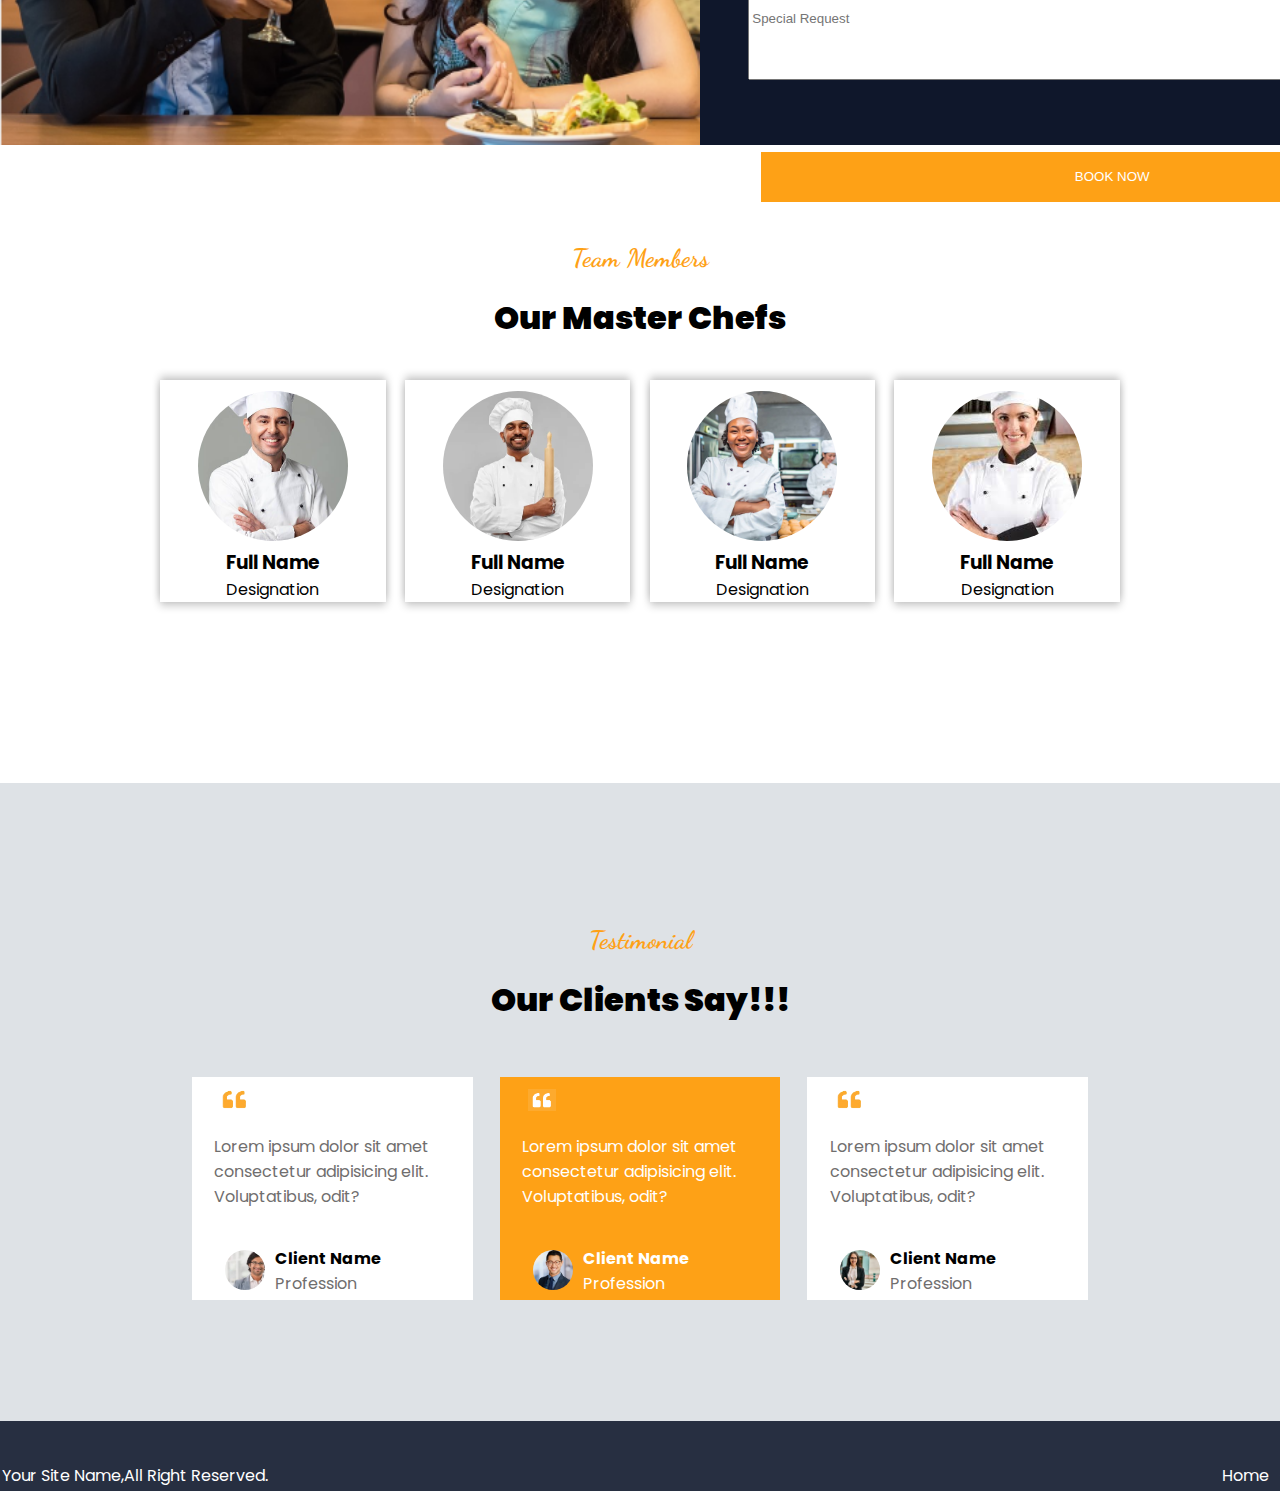
==== commit a1daac85: "update" ====
--- a/index.html
+++ b/index.html
@@ -301,6 +301,7 @@
           <div class="chef1">
             <img src="chef3.jpg" class="chef-Image" />
             <h3 class="full-Name">Full Name</h3>
+            <p class="designation">Designation</p>
           </div>
           <div class="chef1">
             <img src="chef4.jfif" class="chef-Image" />
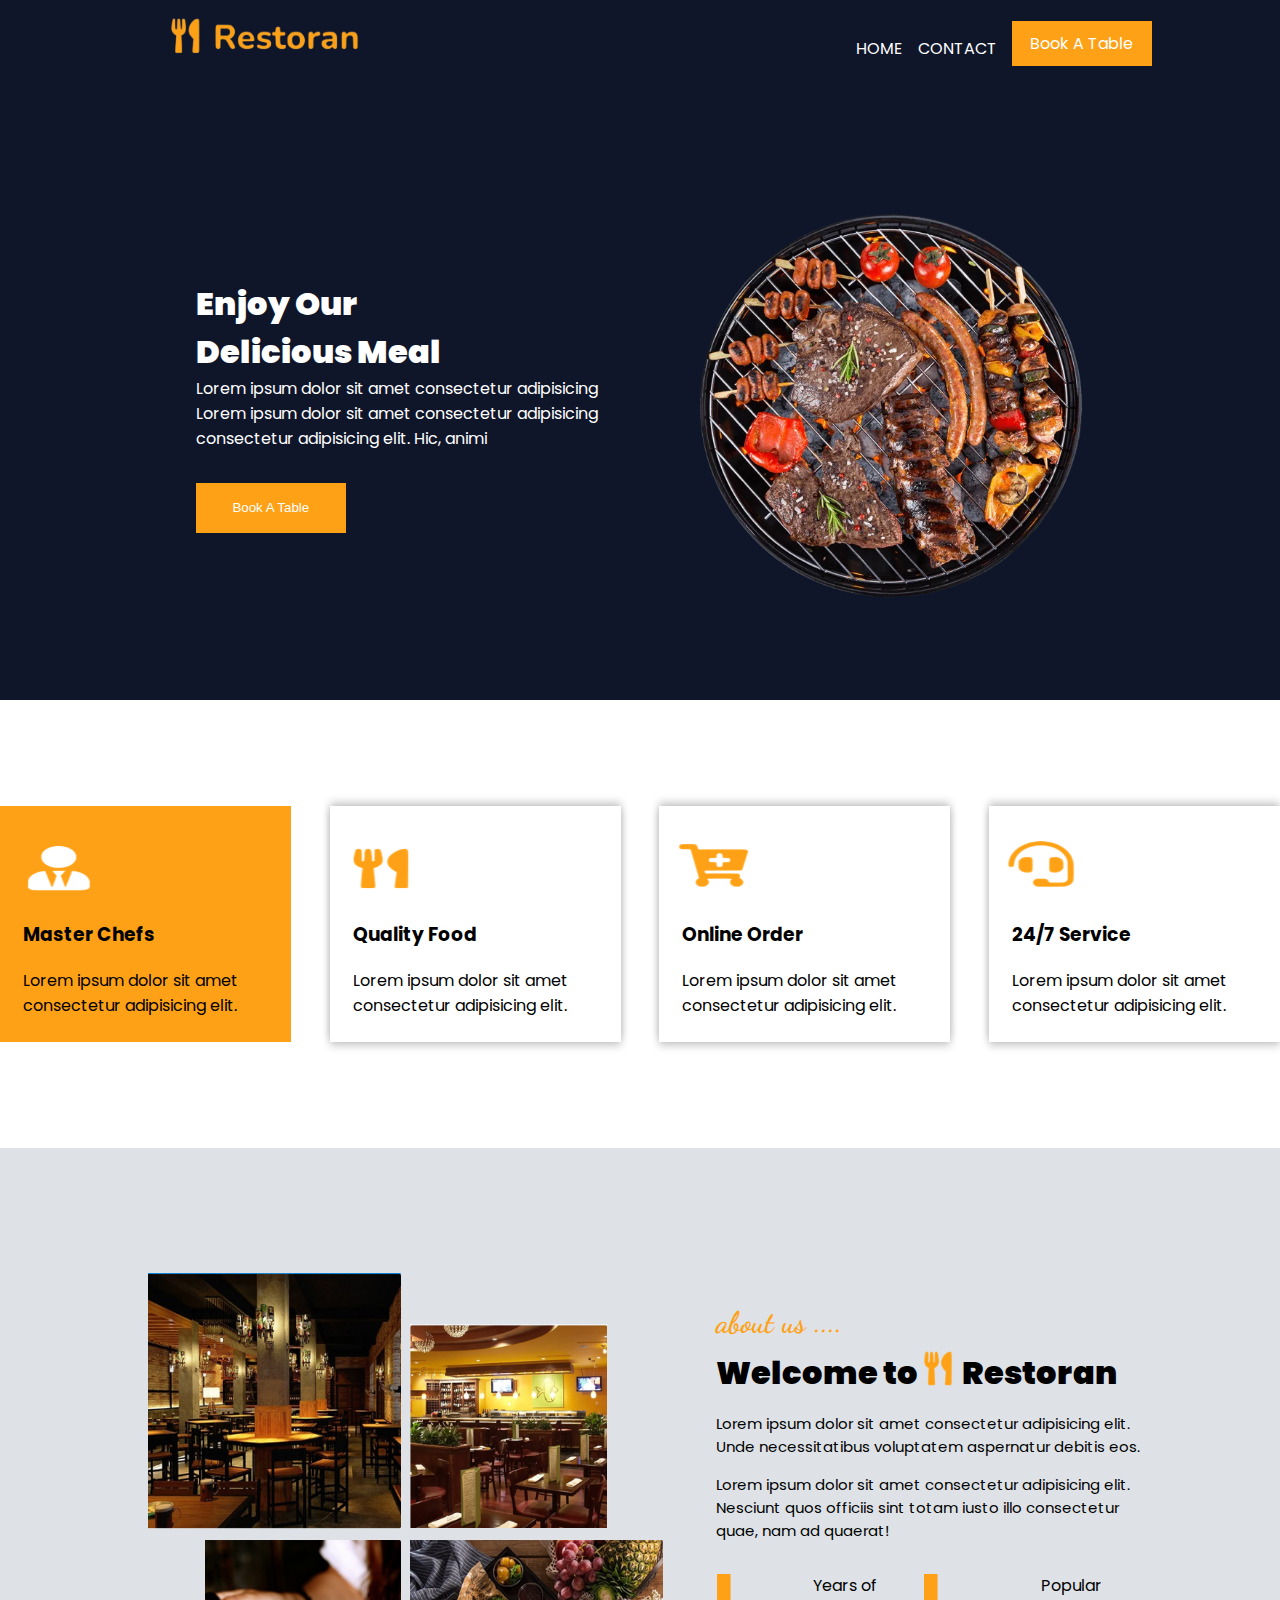
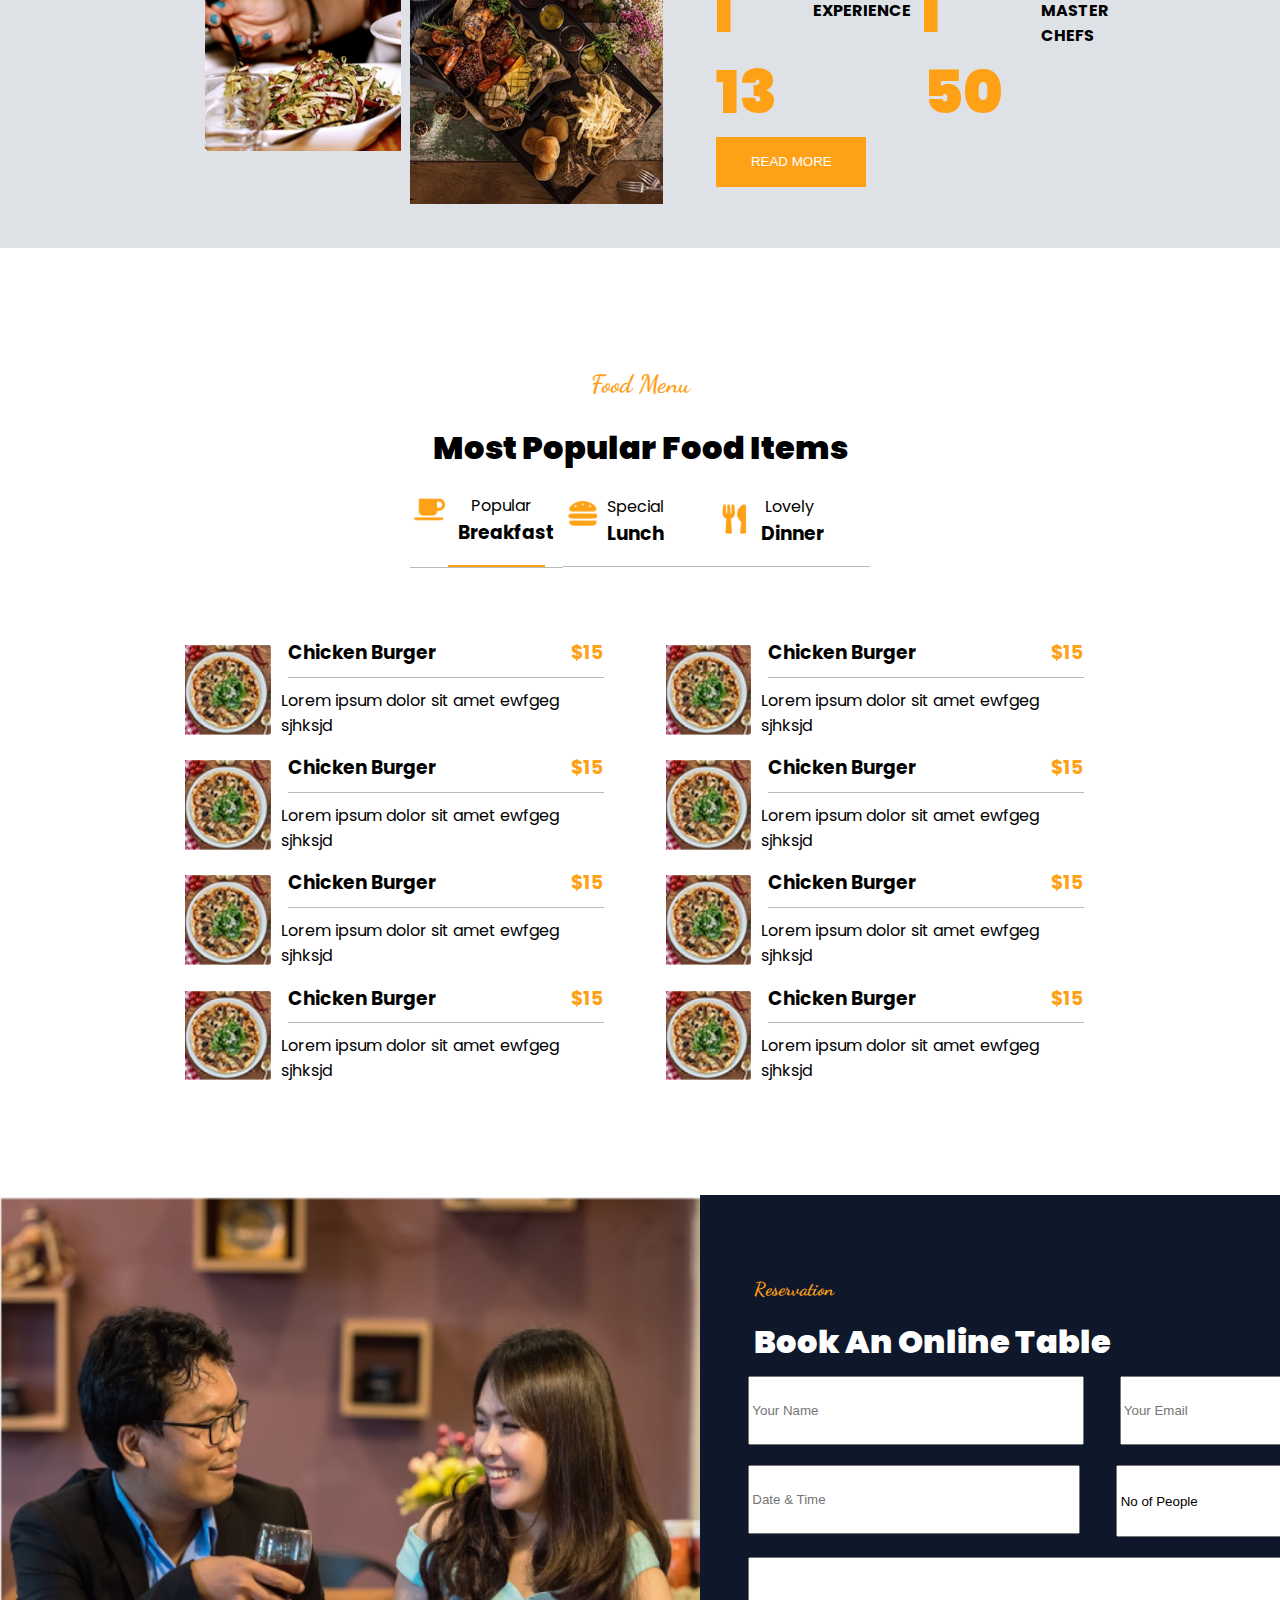
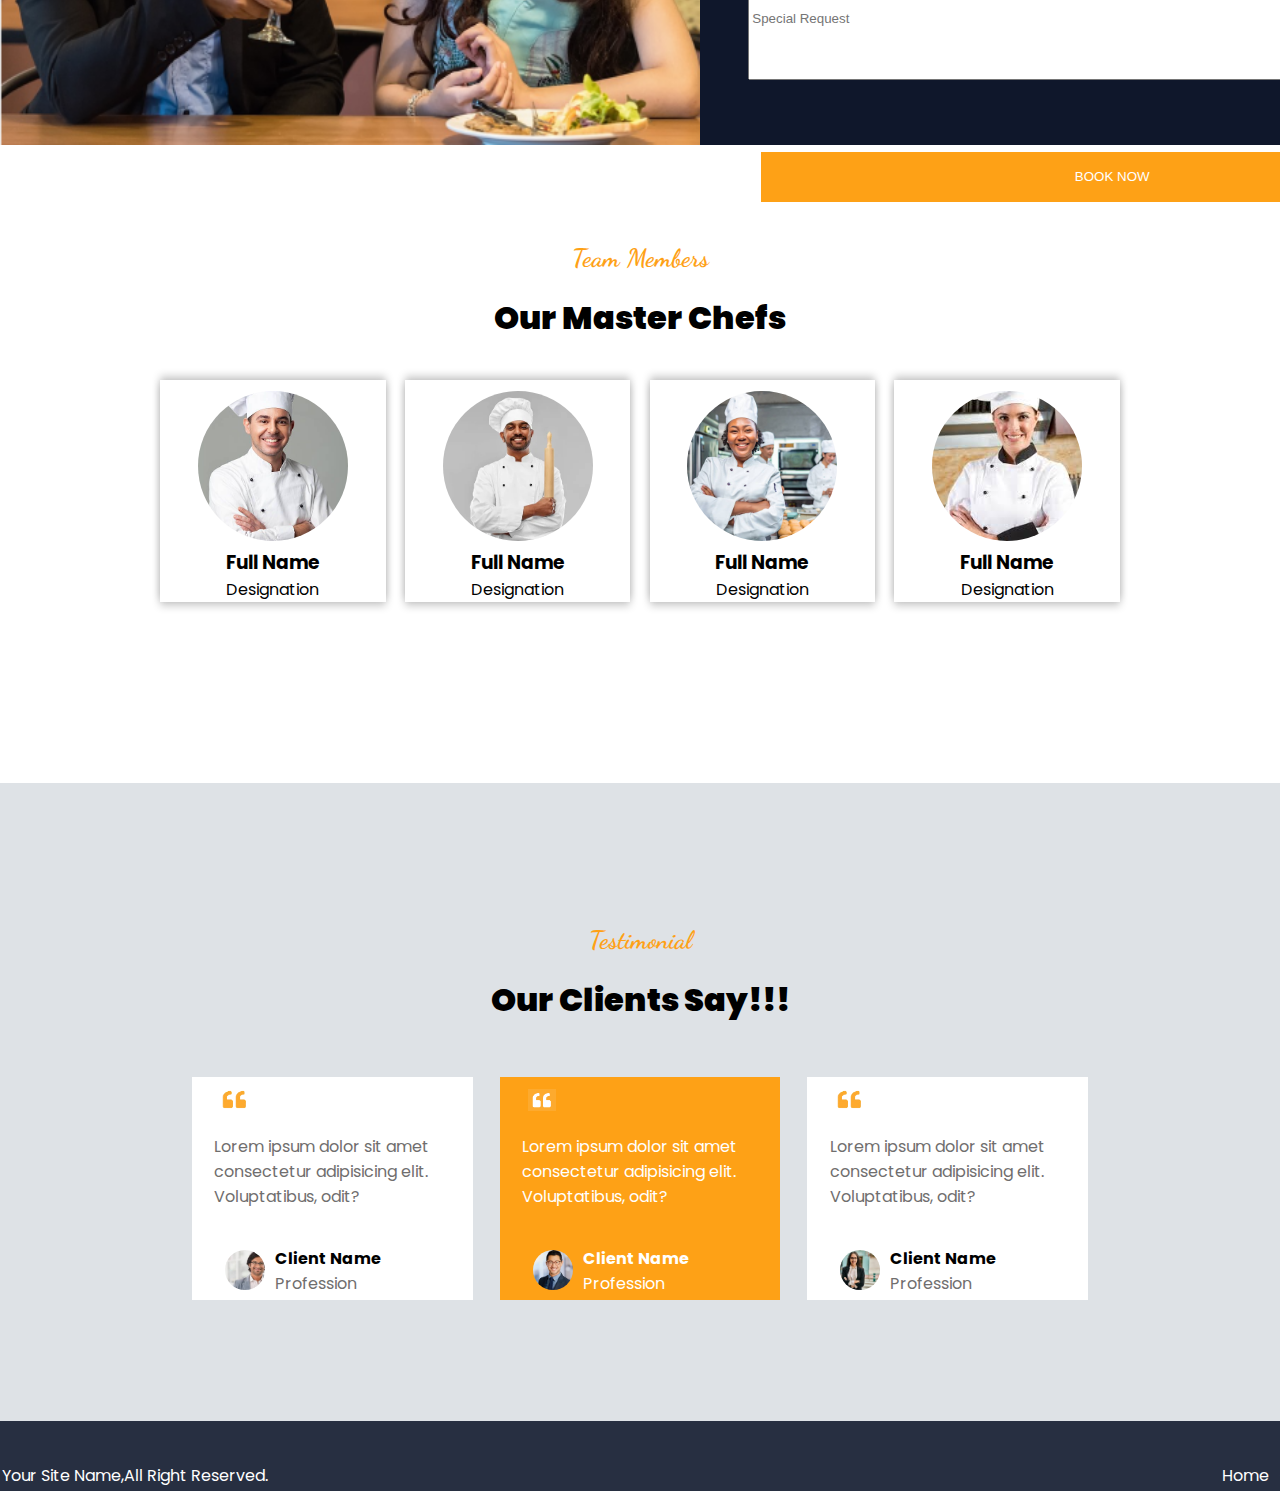
==== commit 566d8e6b: "responsiveness" ====
--- a/index.html
+++ b/index.html
@@ -18,8 +18,16 @@
             <li class="contactlink">CONTACT</li>
             <li class="bookTableBtn">Book A Table</li>
           </div>
+          <li class="menu-icon"><span>&#9776;</span></li>
+
+          <div class="mobile-menu" id="mobile-menu">
+            <li class="homelink">HOME</li>
+            <li class="contactlink">CONTACT</li>
+            <li class="bookTableBtn">Book A Table</li>
+          </div>
         </ul>
       </div>
+
       <div class="center-container">
         <div>
           <h1>Enjoy Our</h1>
@@ -376,5 +384,15 @@
         </ul>
       </div>
     </div>
+
+    <script>
+      document
+        .querySelector(".menu-icon")
+        .addEventListener("click", function () {
+          const mobileMenu = document.getElementById("mobile-menu");
+          mobileMenu.style.display =
+            mobileMenu.style.display === "block" ? "none" : "block";
+        });
+    </script>
   </body>
 </html>
--- a/styles.css
+++ b/styles.css
@@ -47,21 +47,38 @@
   color: white;
   padding-left: 10%;
   padding-right: 10%;
-}
+  display: flex;
+  justify-content: space-between;
+  align-items: center; /* Ensures alignment remains consistent */
+}
+
 ul {
   list-style: none;
   display: flex;
   justify-content: space-between;
-}
+  align-items: center;
+  flex-grow: 1; /* Allows the menu to take up remaining space */
+}
+
 .navbar1 {
-  width: 400px;
   display: flex;
   justify-content: space-between;
   gap: 5%;
 }
+
+.menu-icon {
+  display: none;
+  position: absolute; /* Keeps it from affecting other elements */
+  right: 10%; /* Adjust position as needed */
+  cursor: pointer;
+  font-size: 30px;
+  z-index: 4; /* Ensure it stays above other elements */
+}
+
 .restoran-logo {
-  width: 30%;
-  height: 80%;
+  width: 30%; /* Fixed size to prevent squeezing */
+  height: auto;
+  flex-shrink: 0; /* Prevents the logo from shrinking */
 }
 .center-container {
   z-index: 3;
@@ -563,3 +580,85 @@
   display: flex;
   gap: 10%;
 }
+
+.mobile-menu {
+  display: none;
+  background-color: #0f172b;
+  margin-top: 60px;
+  right: 10%;
+}
+
+.mobile-menu li {
+  padding: 10px;
+  cursor: pointer;
+}
+
+@media (max-width: 768px) {
+  .center-container {
+    display: flex;
+    flex-direction: column;
+    justify-content: center;
+    align-items: center;
+    text-align: center;
+  }
+  .foodImage {
+    width: 300px;
+    height: 300px;
+    margin-top: 5%;
+  }
+
+  .menu-icon {
+    display: block;
+  }
+
+  .navbar1 {
+    display: none;
+  }
+
+  .navbar.active .navbar1 {
+    display: flex;
+    position: absolute;
+    top: 100%;
+    left: 0;
+    right: 0;
+    flex-direction: column;
+    background-color: #0f172b;
+    padding: 10px;
+  }
+
+  .restoran-logo {
+    width: 50%;
+    height: auto;
+    position: absolute;
+    flex-shrink: 0;
+  }
+  .center-container1 {
+    height: 200px;
+    width: 100vh;
+    display: flex;
+    flex-direction: column;
+  }
+  .masterChefImage {
+    margin-top: 10%;
+    height: 25%;
+    width: 20%;
+    margin-left: 4%;
+  }
+  .aboutUs-container {
+    height: 1700px;
+
+    background-color: #dee2e6;
+
+    display: flex;
+    justify-content: center;
+    align-items: center;
+    margin-top: 690px;
+  }
+  .aboutUs-centerContainer {
+    display: flex;
+    flex-direction: column;
+  }
+  .aboutUS-container2 {
+    margin-top: 0;
+  }
+}
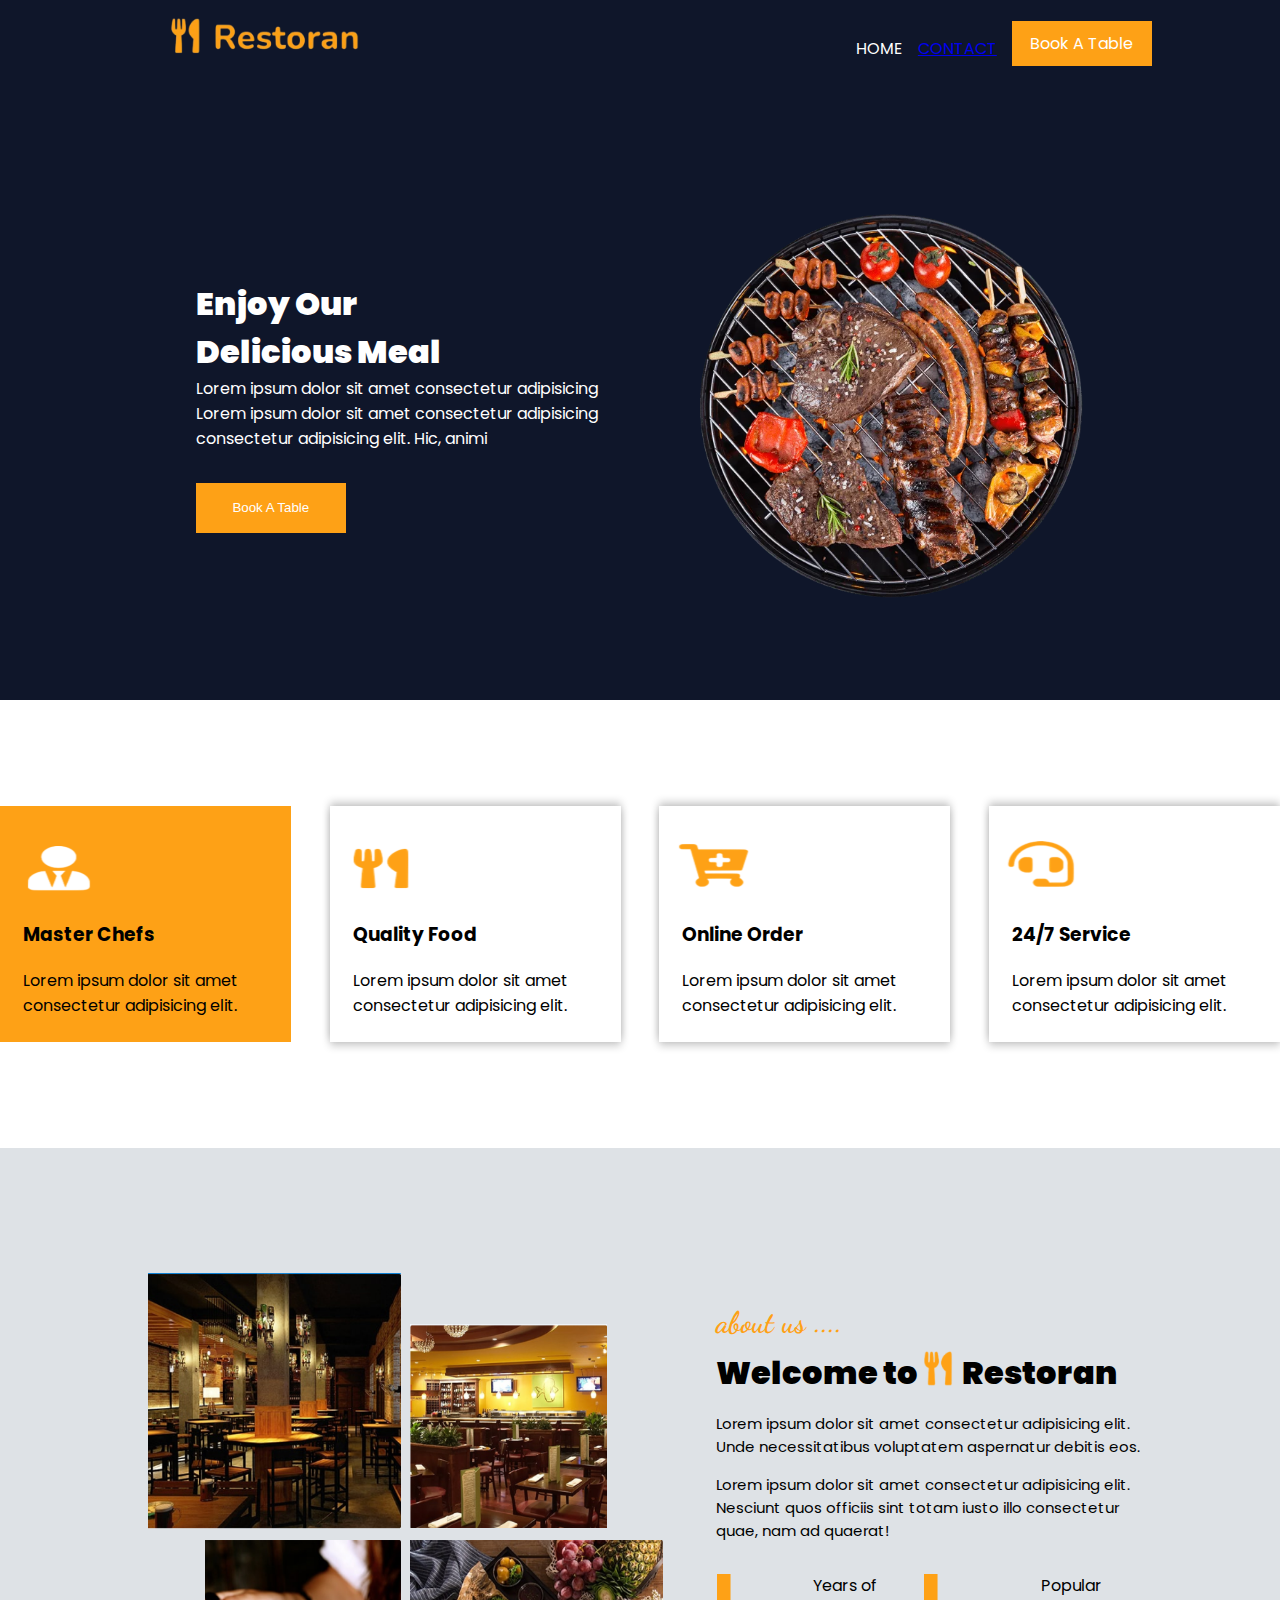
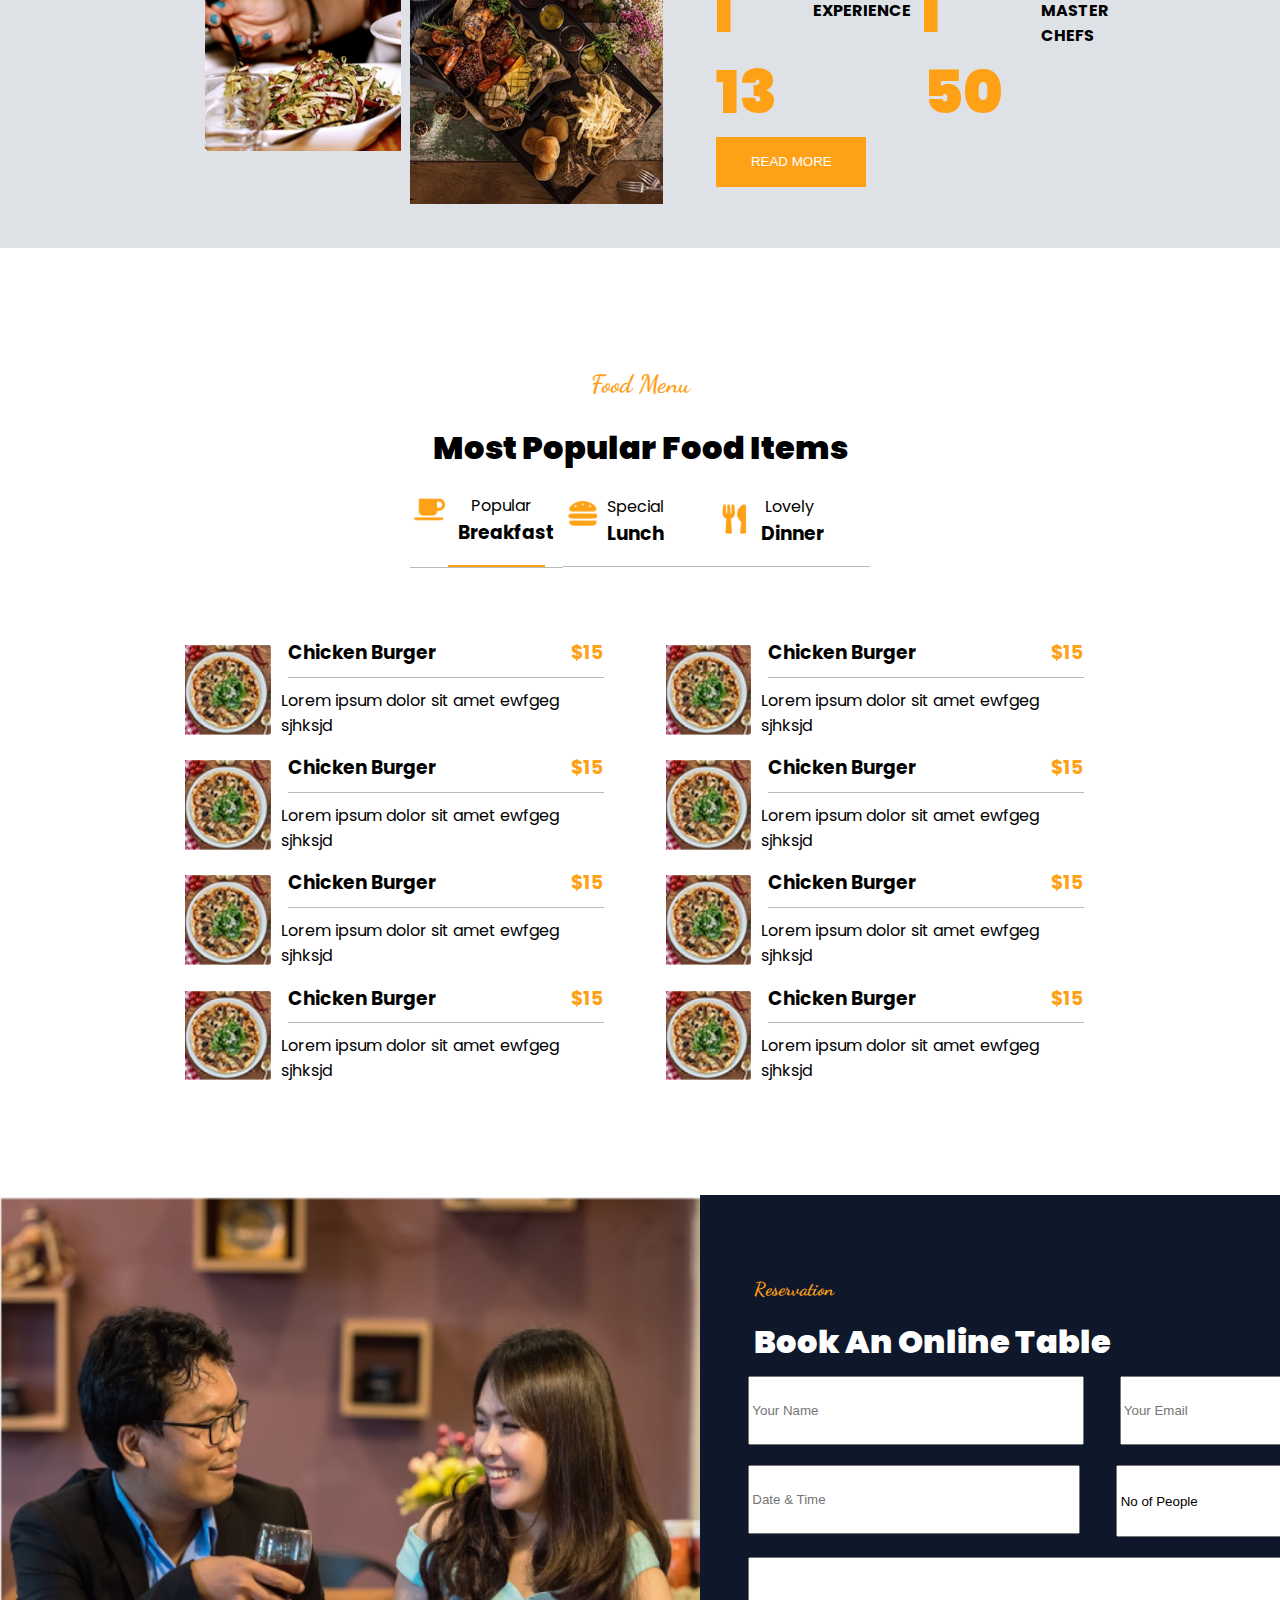
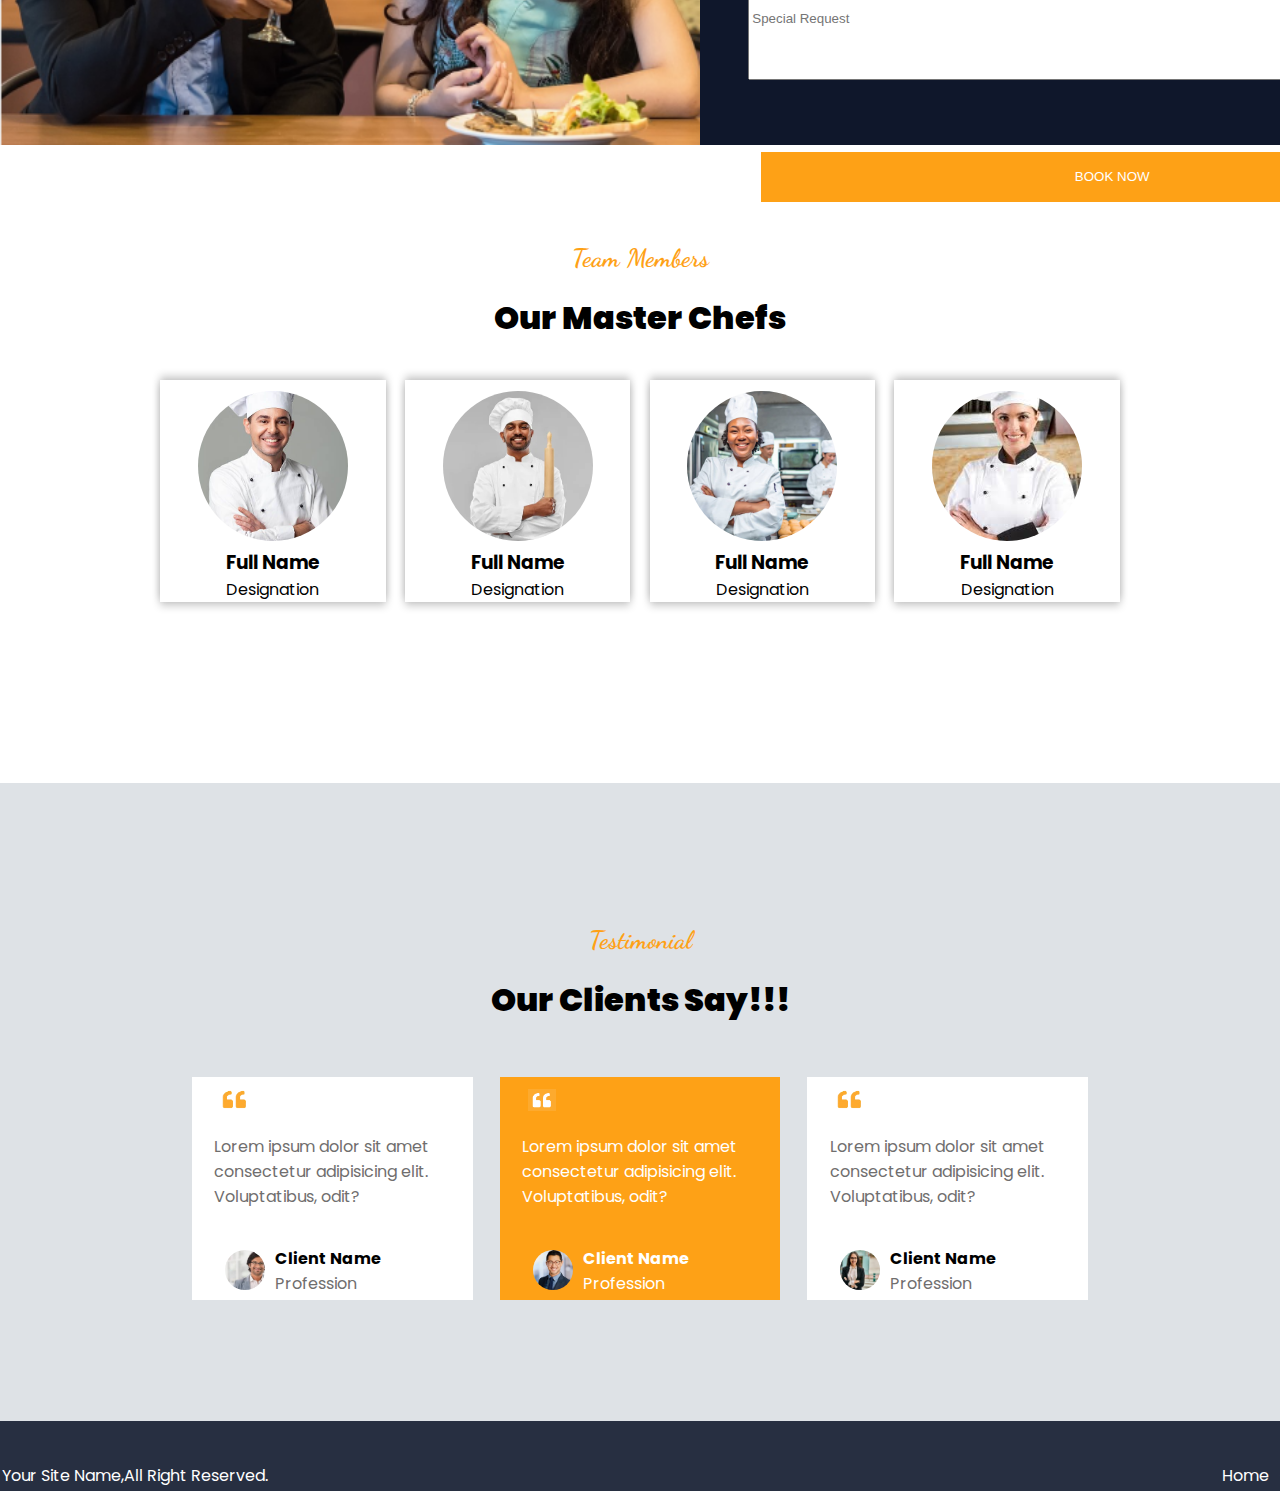
==== commit bd84ff36: "navigation" ====
--- a/index.html
+++ b/index.html
@@ -15,14 +15,14 @@
           </li>
           <div class="navbar1">
             <li class="homelink">HOME</li>
-            <li class="contactlink">CONTACT</li>
+            <li class="contactlink"><a href="contact.html">CONTACT</a></li>
             <li class="bookTableBtn">Book A Table</li>
           </div>
           <li class="menu-icon"><span>&#9776;</span></li>
 
           <div class="mobile-menu" id="mobile-menu">
-            <li class="homelink">HOME</li>
-            <li class="contactlink">CONTACT</li>
+            <li class="homelink"><a href="contact.html">HOME</a></li>
+            <li class="contactlink"><a href="contact.html">CONTACT</a></li>
             <li class="bookTableBtn">Book A Table</li>
           </div>
         </ul>
@@ -393,6 +393,16 @@
           mobileMenu.style.display =
             mobileMenu.style.display === "block" ? "none" : "block";
         });
+      document
+        .querySelector(".contactlink")
+        .addEventListener("click", function () {
+          window.location.href = "contact.html";
+        });
+      document
+        .querySelector(".homelink")
+        .addEventListener("click", function () {
+          window.location.href = "index.html";
+        });
     </script>
   </body>
 </html>
--- a/styles.css
+++ b/styles.css
@@ -49,7 +49,7 @@
   padding-right: 10%;
   display: flex;
   justify-content: space-between;
-  align-items: center; /* Ensures alignment remains consistent */
+  align-items: center;
 }
 
 ul {
@@ -57,7 +57,7 @@
   display: flex;
   justify-content: space-between;
   align-items: center;
-  flex-grow: 1; /* Allows the menu to take up remaining space */
+  flex-grow: 1;
 }
 
 .navbar1 {
@@ -68,17 +68,17 @@
 
 .menu-icon {
   display: none;
-  position: absolute; /* Keeps it from affecting other elements */
-  right: 10%; /* Adjust position as needed */
+  position: absolute;
+  right: 10%;
   cursor: pointer;
   font-size: 30px;
-  z-index: 4; /* Ensure it stays above other elements */
+  z-index: 4;
 }
 
 .restoran-logo {
-  width: 30%; /* Fixed size to prevent squeezing */
+  width: 30%;
   height: auto;
-  flex-shrink: 0; /* Prevents the logo from shrinking */
+  flex-shrink: 0;
 }
 .center-container {
   z-index: 3;
@@ -594,6 +594,13 @@
 }
 
 @media (max-width: 768px) {
+  body {
+    width: 100%;
+    height: auto;
+    margin: 0;
+    padding: 0;
+    font-family: "Poppins", sans-serif;
+  }
   .center-container {
     display: flex;
     flex-direction: column;
@@ -657,8 +664,142 @@
   .aboutUs-centerContainer {
     display: flex;
     flex-direction: column;
+    gap: 5%;
   }
   .aboutUS-container2 {
     margin-top: 0;
   }
-}
+  .restaurant1-Image {
+    width: 50%;
+
+    height: 100%;
+  }
+  .restaurant2-Image {
+    width: 38%;
+    margin-top: 10%;
+
+    height: 80%;
+  }
+  .restaurant3-Image {
+    width: 40%;
+
+    height: 80%;
+    margin-left: 10%;
+    margin-top: 4%;
+  }
+  .restaurant4-Image {
+    width: 50%;
+
+    height: 100%;
+    margin-top: 4%;
+  }
+  .welcome-heading {
+    display: flex;
+    font-size: 10px;
+  }
+  .aboutUS-container1 {
+    display: flex;
+    flex-direction: column;
+  }
+  .aboutUs-container {
+    height: 1100px;
+  }
+  .foodMenu-top-container {
+    display: flex;
+    justify-content: center;
+    gap: 18%;
+  }
+  .foodMenuIcons {
+    width: 70%;
+    height: 50%;
+  }
+  .foodMenu-Top1 {
+    font-size: 10px;
+  }
+  .foodMenu-Container1 {
+    display: flex;
+    flex-direction: column;
+    justify-content: center;
+    align-items: center;
+  }
+  .reservation-Container {
+    display: flex;
+    flex-direction: column;
+
+    height: 950px;
+  }
+  .reservation-img {
+    height: 350px;
+    width: 400px;
+  }
+  .bookTableHeading {
+    font-size: 25px;
+  }
+  .form-input1 {
+    display: flex;
+    flex-direction: column;
+    padding: 2px;
+  }
+  .input {
+    width: 40vh;
+    margin-top: 2%;
+    height: 6vh;
+  }
+  .input1 {
+    width: 41vh;
+    height: 8vh;
+    margin-top: 3%;
+  }
+  .formInput2 {
+    padding: 10px;
+    margin-left: 3%;
+  }
+  .Special-input {
+    width: 40vh;
+    height: 13vh;
+  }
+  .bookNowBtn {
+    color: white;
+    background-color: #fea116;
+    border: none;
+    height: 50px;
+    width: 41vh;
+    margin-top: 3%;
+    margin-left: 6%;
+  }
+  .chef-container {
+    display: flex;
+    flex-direction: column;
+  }
+  .team-Members-Container {
+    top: 0%;
+  }
+  .testimonials-Container {
+    margin-top: 700px;
+  }
+  .chef1 {
+    margin-top: 15px;
+    box-shadow: 0px 4px 8px rgba(0, 0, 0, 0.2);
+  }
+  .testimonials {
+    display: flex;
+    flex-direction: column;
+  }
+  .testimonials-Container {
+    background-color: white;
+  }
+  .footer-container {
+    margin-top: 300px;
+  }
+  .testimonial1 {
+    margin-top: 20px;
+    box-shadow: 0px 4px 8px rgba(0, 0, 0, 0.2);
+  }
+  .footer-container-center {
+    display: flex;
+    flex-direction: column;
+  }
+  .footer-container {
+    height: 100px;
+  }
+}
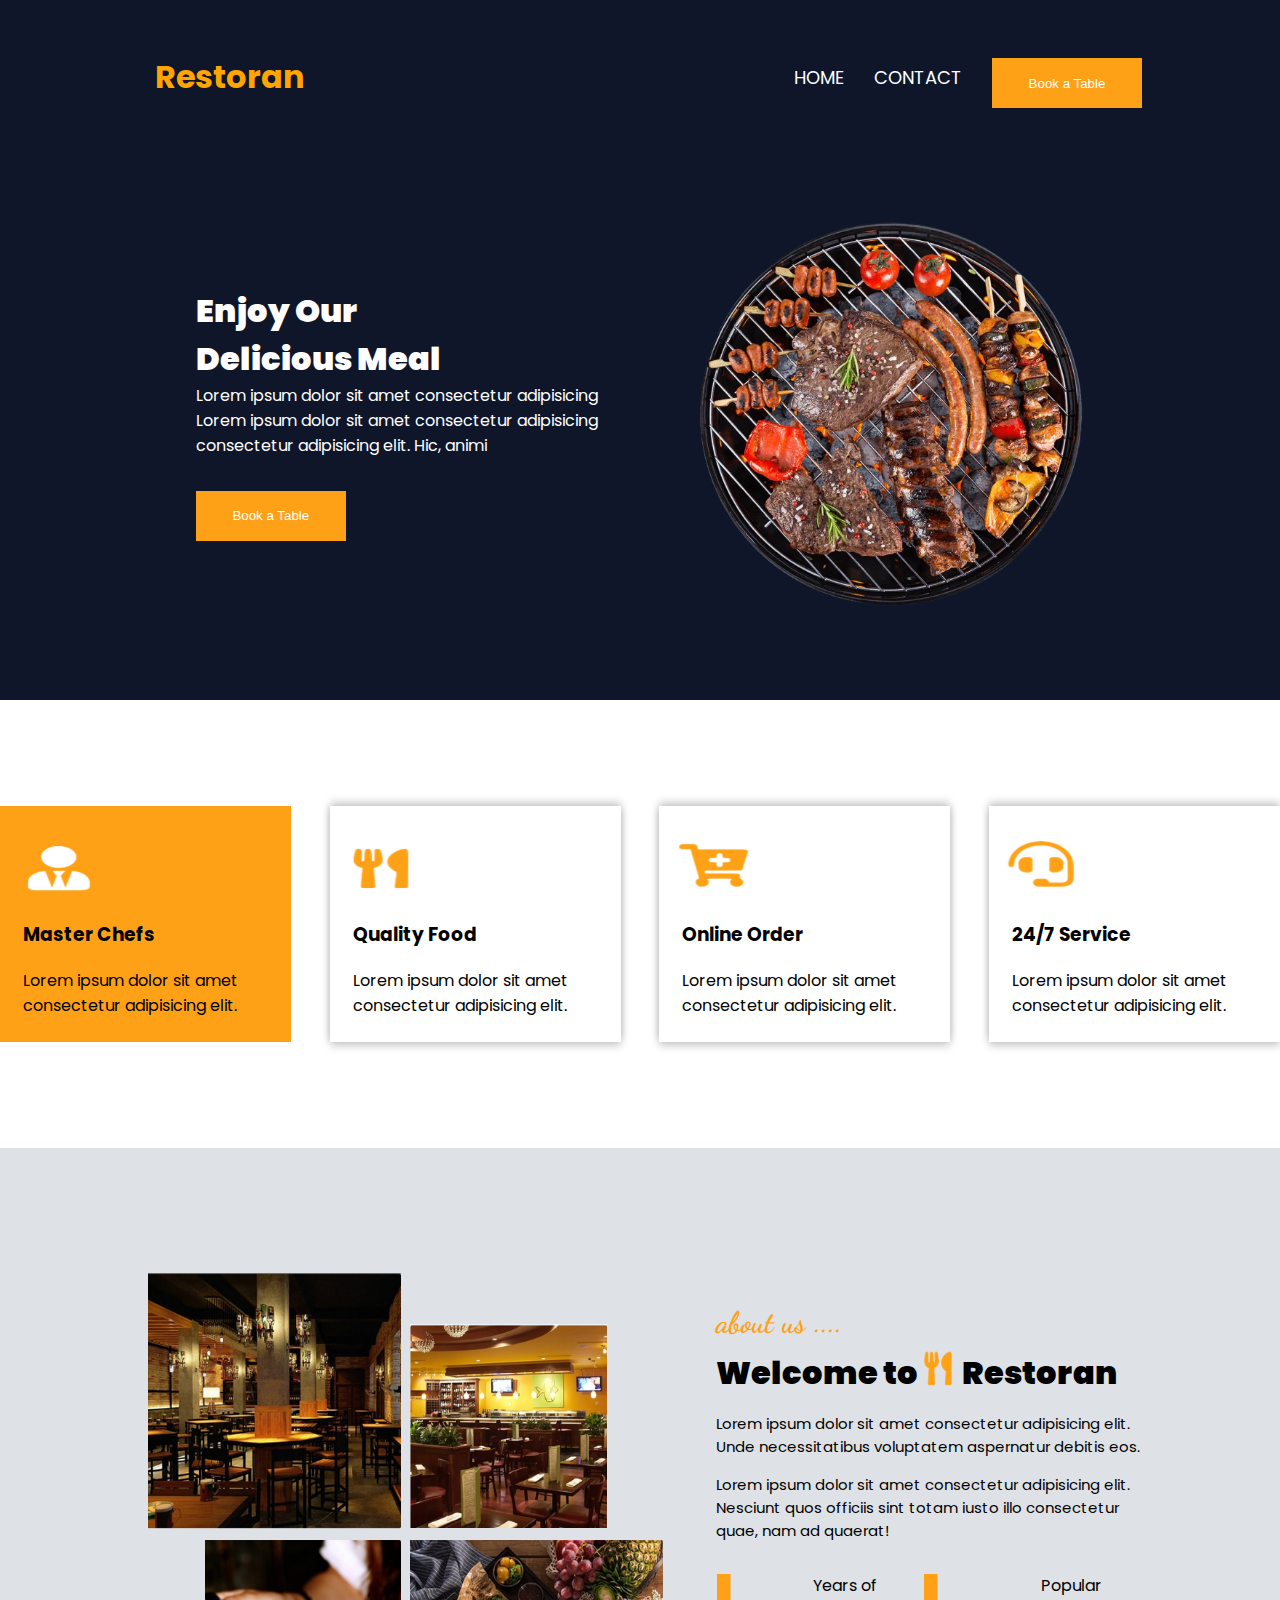
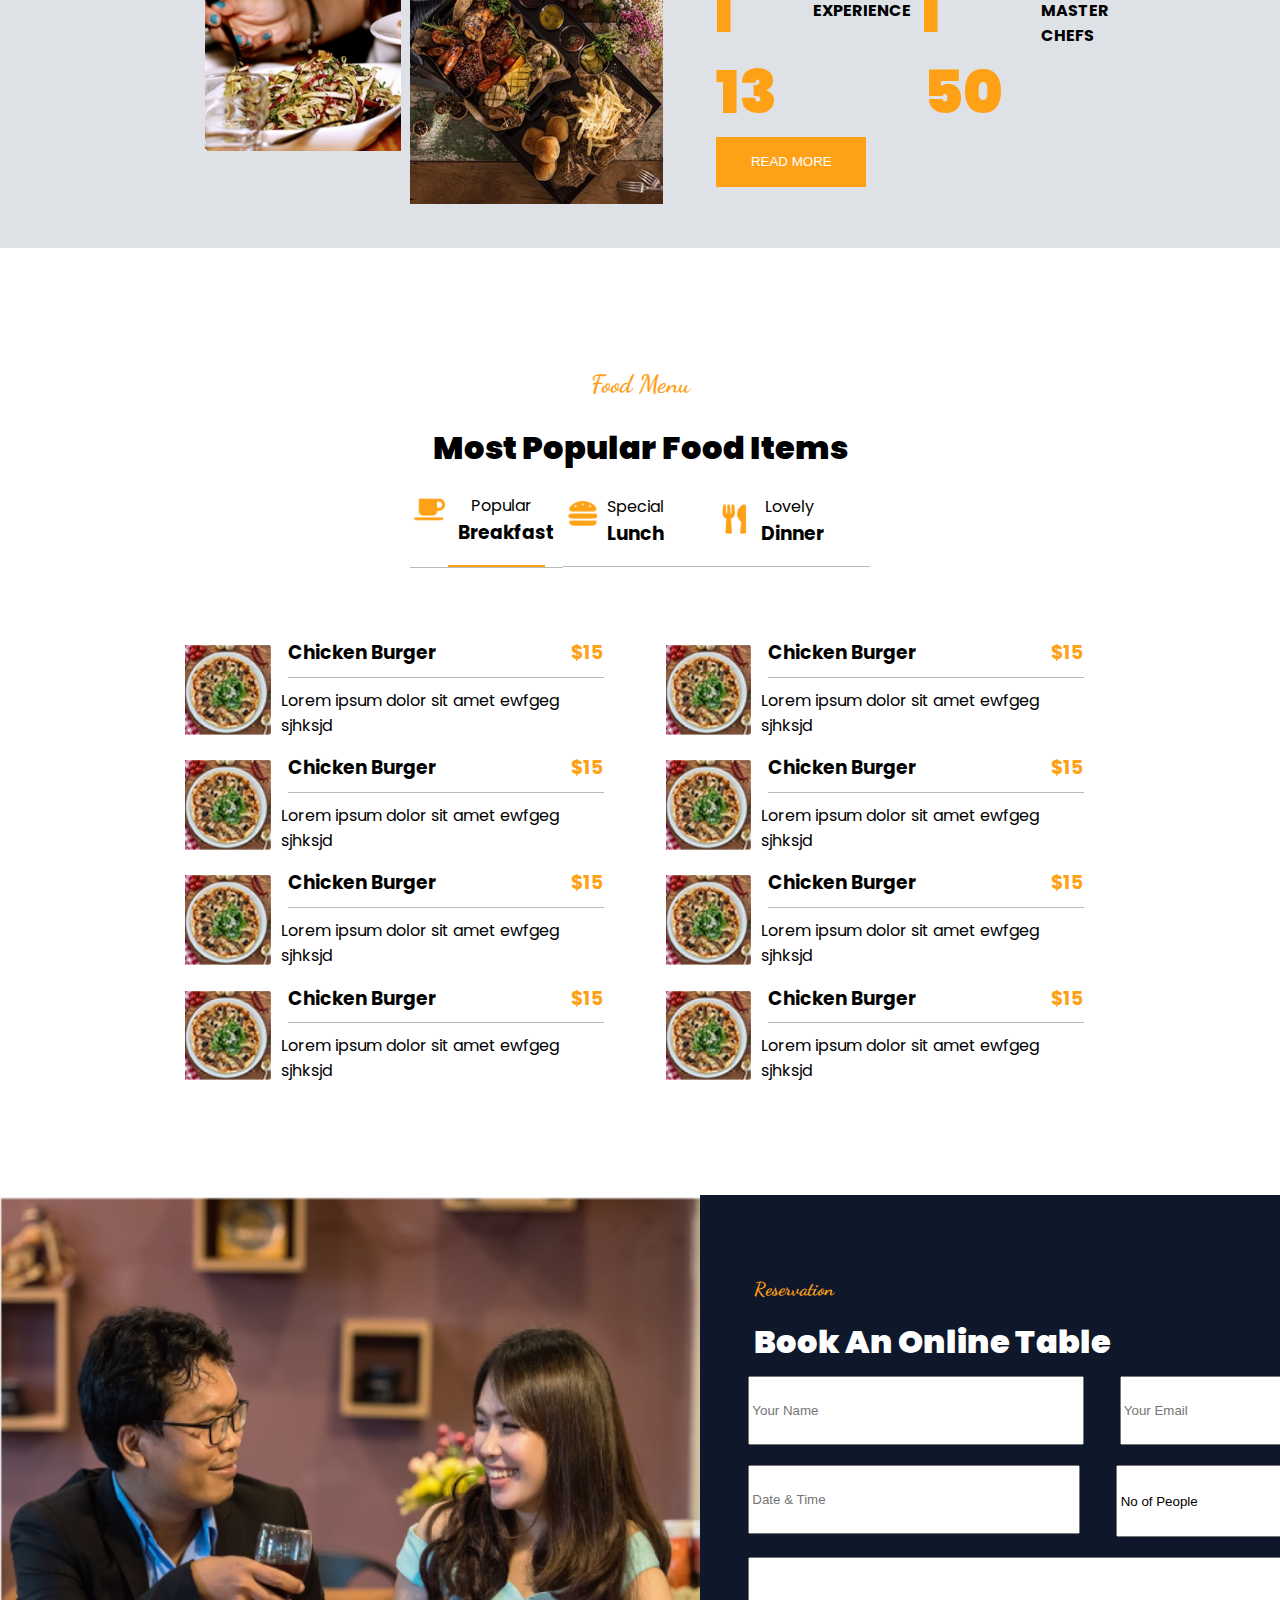
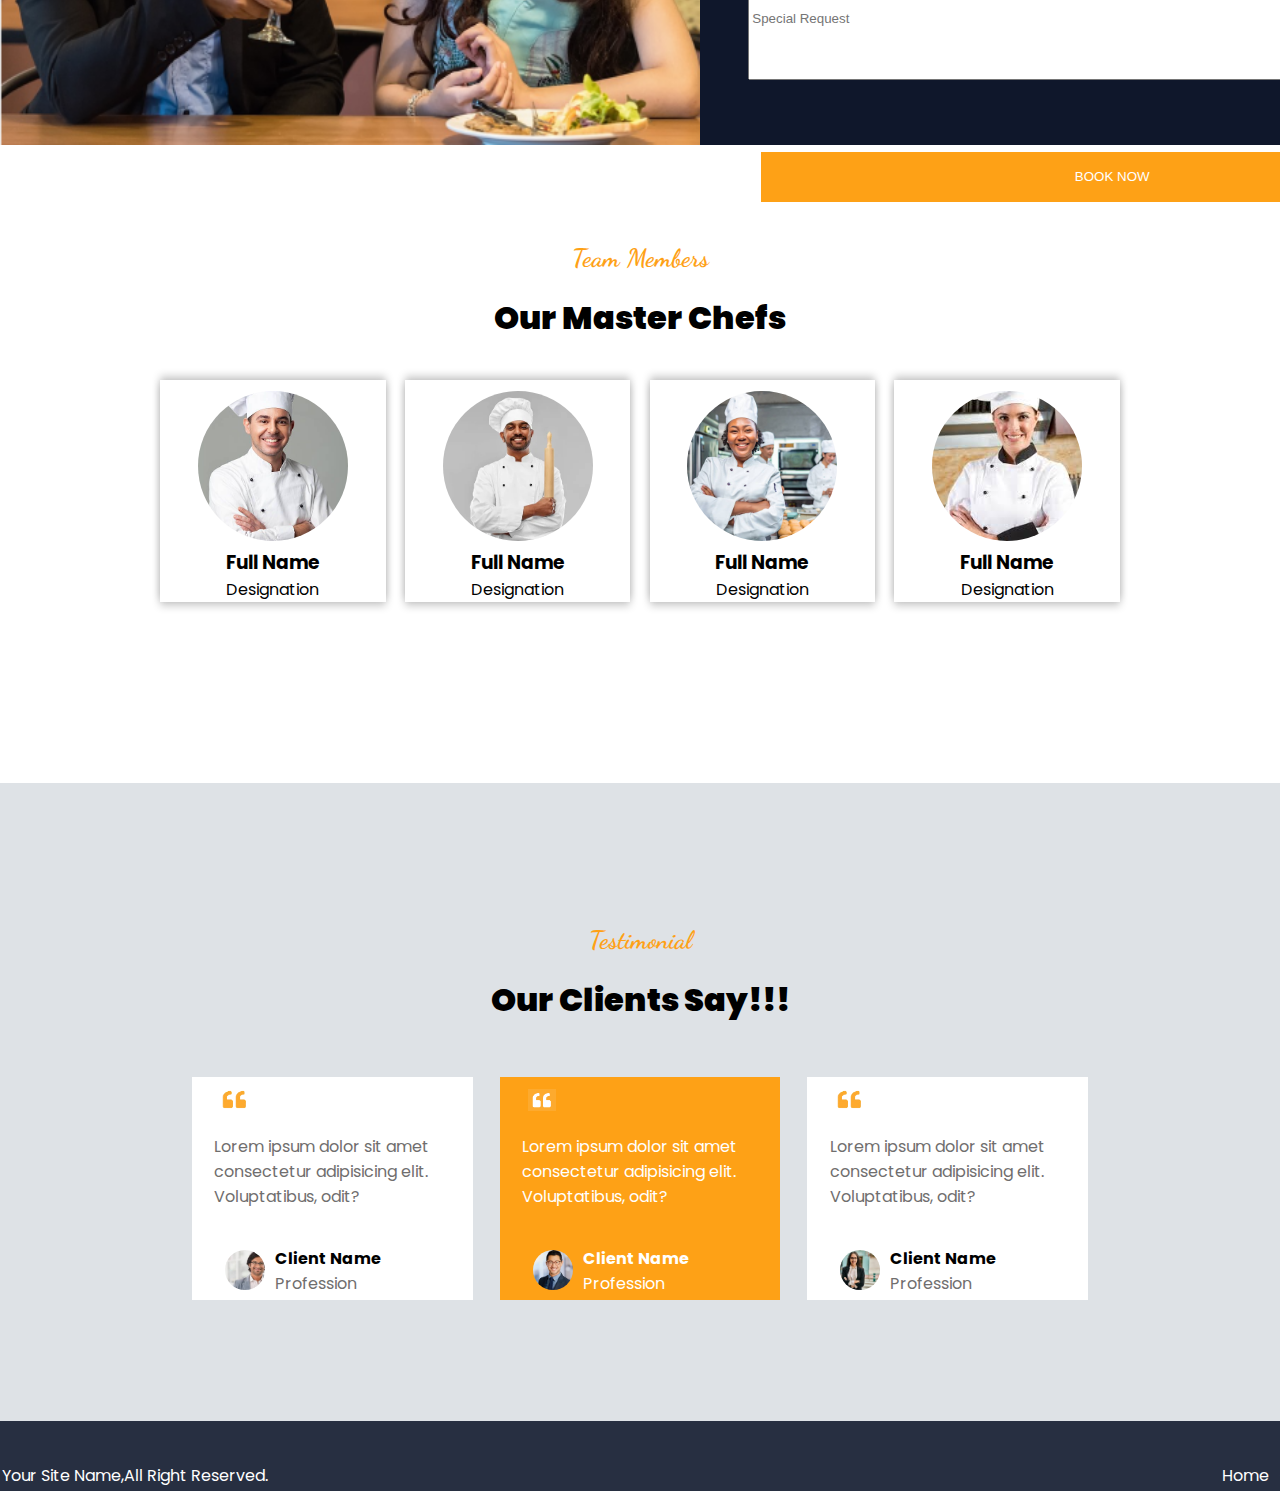
==== commit 4ae38dac: "styling" ====
--- a/index.html
+++ b/index.html
@@ -10,21 +10,22 @@
     <div class="top-Container">
       <div class="navbar">
         <ul>
-          <li>
-            <img src="restoran.png" class="restoran-logo" />
+          <li class="name">
+            <div>
+              <img class="fork-img" src="image-removebg-preview.png" alt="" />
+              <a href="#home" class="restoran">Restoran</a>
+            </div>
           </li>
-          <div class="navbar1">
-            <li class="homelink">HOME</li>
-            <li class="contactlink"><a href="contact.html">CONTACT</a></li>
-            <li class="bookTableBtn">Book A Table</li>
-          </div>
+          <li class="menu-item-nav home-item"><a href="index.html">HOME</a></li>
+          <li class="menu-item-nav contact">
+            <a href="Contact.html">CONTACT</a>
+          </li>
+          <li class="menu-item-nav">
+            <button class="bookTableBtn1">
+              <a href="#book">Book a Table</a>
+            </button>
+          </li>
           <li class="menu-icon"><span>&#9776;</span></li>
-
-          <div class="mobile-menu" id="mobile-menu">
-            <li class="homelink"><a href="contact.html">HOME</a></li>
-            <li class="contactlink"><a href="contact.html">CONTACT</a></li>
-            <li class="bookTableBtn">Book A Table</li>
-          </div>
         </ul>
       </div>
 
@@ -35,7 +36,9 @@
           <p class="p1">Lorem ipsum dolor sit amet consectetur adipisicing</p>
           <p class="p1">Lorem ipsum dolor sit amet consectetur adipisicing</p>
           <p class="p1">consectetur adipisicing elit. Hic, animi</p>
-          <button class="bookTableBtn1">Book A Table</button>
+          <button class="bookTableBtn1">
+            <a href="#book">Book a Table</a>
+          </button>
         </div>
 
         <img src="food.webp" class="foodImage" />
@@ -256,7 +259,7 @@
       </div>
     </div>
 
-    <div class="reservation-Container">
+    <div class="reservation-Container" id="book">
       <img src="reservation.PNG" class="reservation-img" />
       <div class="reservation-Container-1">
         <h3 class="reservation">Reservation</h3>
@@ -386,12 +389,11 @@
     </div>
 
     <script>
+      const navbar = document.querySelector(".navbar");
       document
         .querySelector(".menu-icon")
         .addEventListener("click", function () {
-          const mobileMenu = document.getElementById("mobile-menu");
-          mobileMenu.style.display =
-            mobileMenu.style.display === "block" ? "none" : "block";
+          navbar.classList.toggle("active");
         });
       document
         .querySelector(".contactlink")
--- a/styles.css
+++ b/styles.css
@@ -1,11 +1,68 @@
 @import url("https://fonts.googleapis.com/css2?family=Poppins:ital,wght@0,100;0,200;0,300;0,400;0,500;0,600;0,700;0,800;0,900;1,100;1,200;1,300;1,400;1,500;1,600;1,700;1,800;1,900&display=swap");
 @import url("https://fonts.googleapis.com/css2?family=Dancing+Script:wght@400..700&family=Poppins:ital,wght@0,100;0,200;0,300;0,400;0,500;0,600;0,700;0,800;0,900;1,100;1,200;1,300;1,400;1,500;1,600;1,700;1,800;1,900&display=swap");
+
 body {
   width: 100%;
   height: auto;
   margin: 0;
   padding: 0;
   font-family: "Poppins", sans-serif;
+}
+.navbar {
+  width: 80%;
+  position: relative;
+  z-index: 2;
+  top: 30px;
+  margin: auto;
+}
+.navbar ul {
+  display: flex;
+  list-style: none;
+  justify-content: space-between;
+  align-items: center;
+  padding: 0;
+}
+.navbar .name {
+  margin-right: auto;
+  font-size: 32px;
+  font-weight: bolder;
+}
+
+.navbar ul li {
+  margin-left: 20px;
+  margin-right: 10px;
+  font-size: large;
+  color: orange;
+}
+.navbar .contact {
+  color: white;
+}
+.menu-icon {
+  display: none;
+  cursor: pointer;
+  font-size: 30px;
+}
+.menu-item-nav {
+  display: inline;
+}
+.home-item a {
+  text-decoration: none;
+  color: white;
+}
+.contact a {
+  color: white;
+  text-decoration: none;
+}
+a {
+  text-decoration: none;
+  color: inherit;
+}
+.btn a {
+  color: white;
+}
+
+a:hover {
+  color: #feab2e;
 }
 
 .top-Container {
@@ -613,7 +670,49 @@
     height: 300px;
     margin-top: 5%;
   }
-
+  .navbar ul {
+    display: flex;
+    flex-direction: row;
+    align-items: center;
+
+    list-style: none;
+  }
+  .restoran {
+    color: #fea116;
+  }
+  .navbar .name {
+    font-size: 32px;
+    font-weight: bolder;
+
+    margin-right: auto;
+  }
+  .menu-icon {
+    display: block;
+  }
+  .menu-item-nav {
+    display: none;
+  }
+  .navbar.active .menu-item-nav {
+    display: block;
+    width: 100%;
+    text-align: left;
+    margin-right: 0;
+    padding: 10px 0;
+    font-size: 15px;
+  }
+
+  .navbar.active .home-item {
+    margin-top: 30px;
+  }
+  .navbar.active ul {
+    flex-direction: column;
+    align-items: flex-start;
+  }
+  .navbar.active .menu-icon {
+    align-self: flex-end;
+    position: relative;
+    top: -198px;
+  }
   .menu-icon {
     display: block;
   }
@@ -781,6 +880,7 @@
     margin-top: 15px;
     box-shadow: 0px 4px 8px rgba(0, 0, 0, 0.2);
   }
+
   .testimonials {
     display: flex;
     flex-direction: column;
